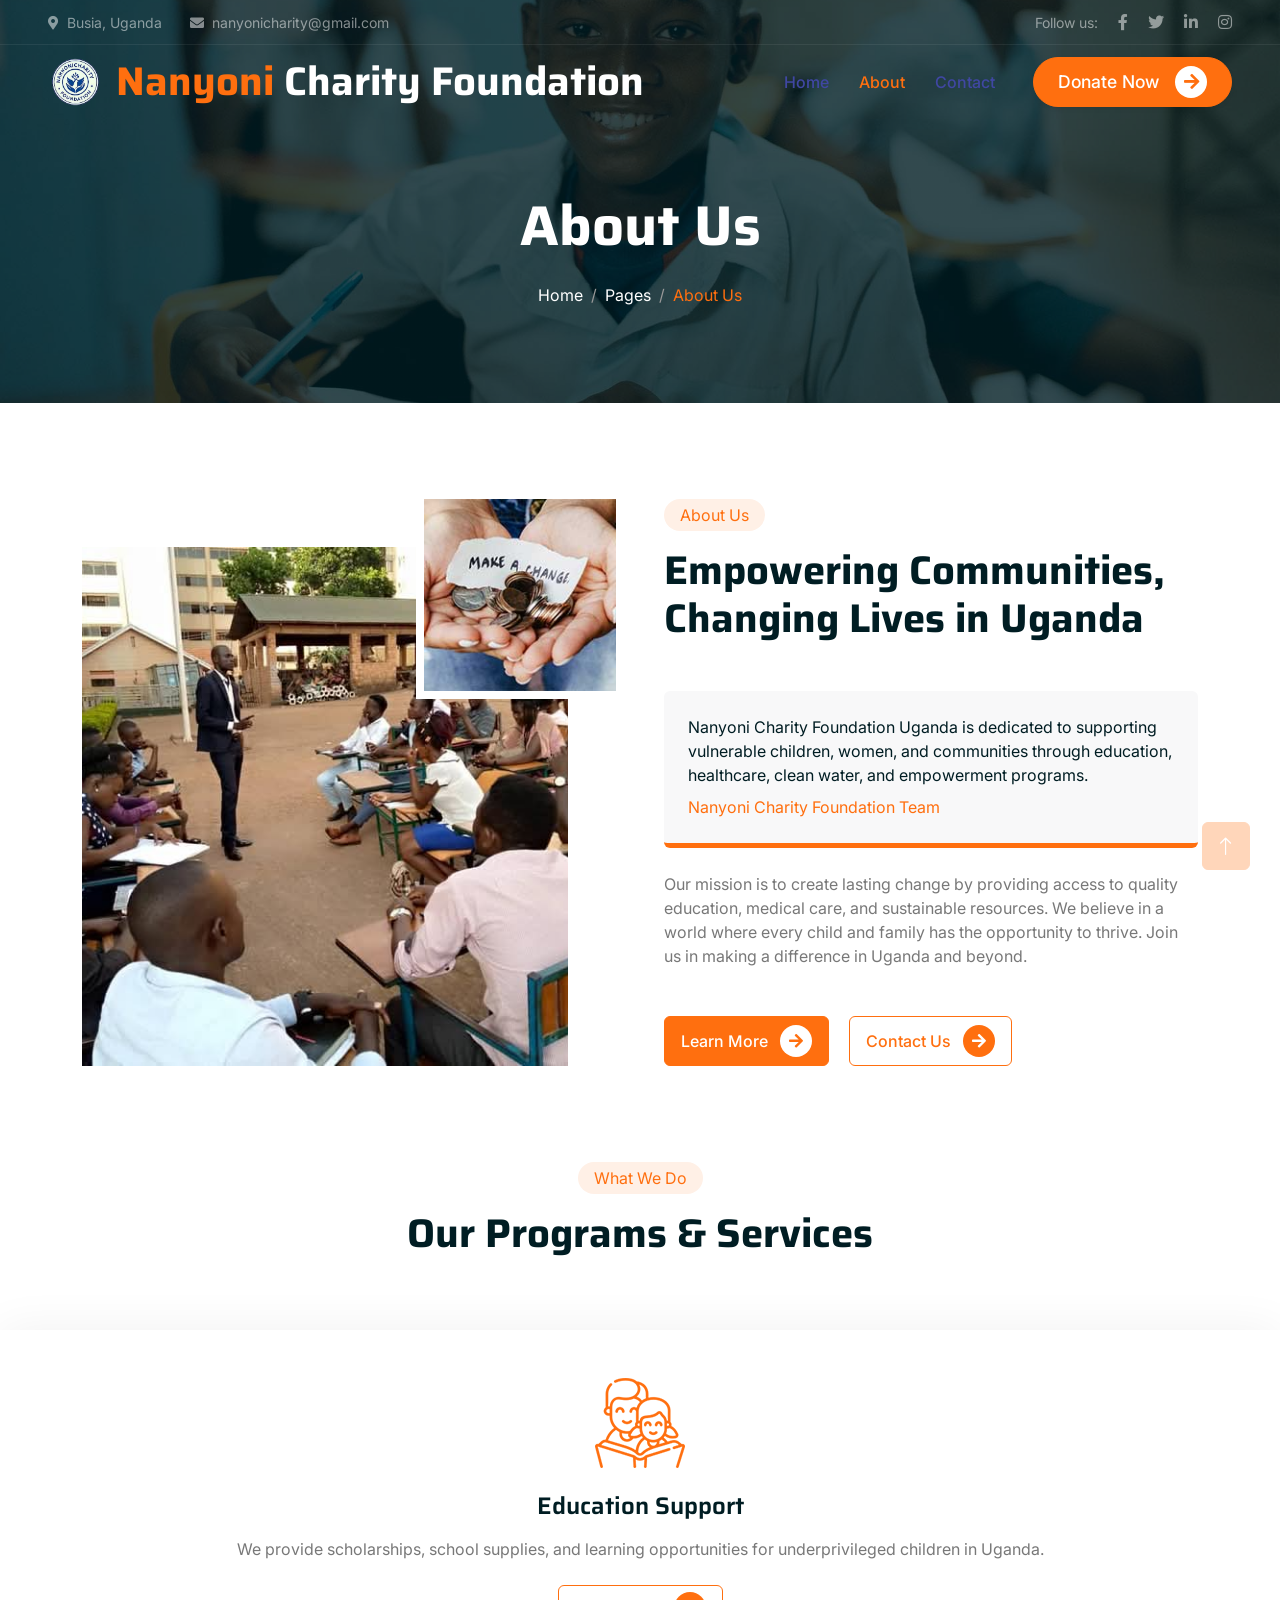
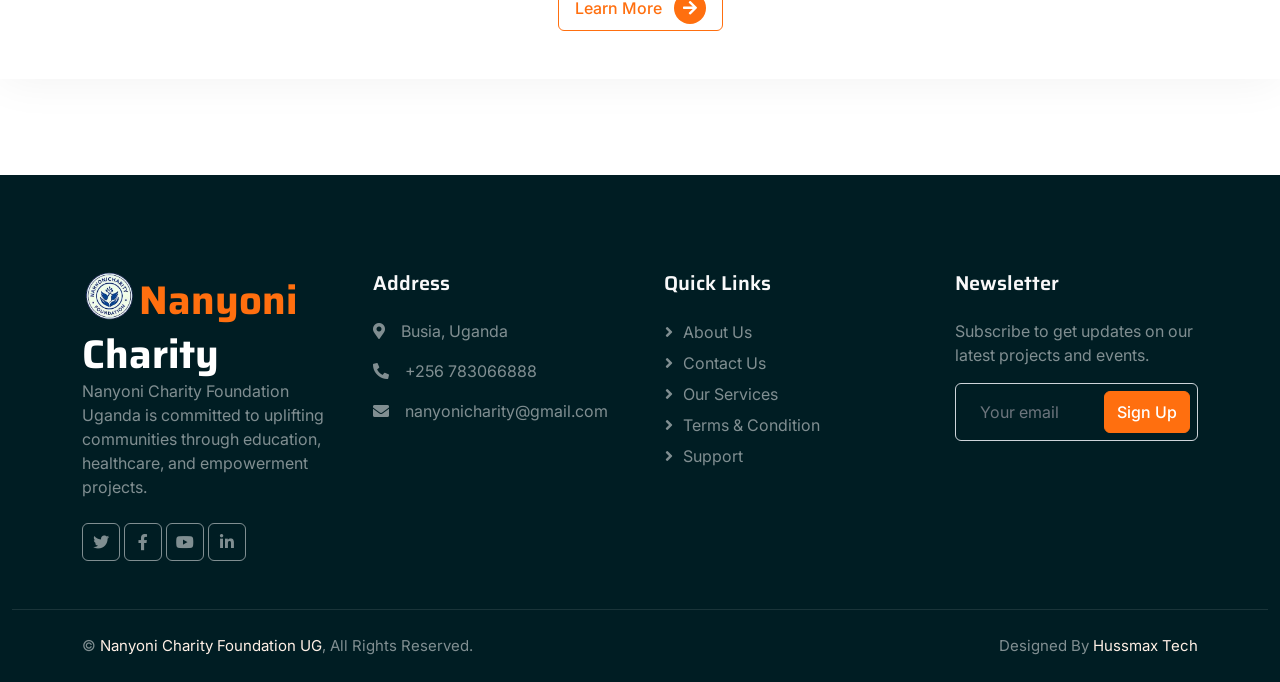
==== about.html @ 1dd10bea "first commit" ====
<!DOCTYPE html>
<html lang="en">

<head>
    <meta charset="utf-8">
    <title>Nanyoni Charity Foundation UG - About Us</title>
    <meta content="width=device-width, initial-scale=1.0" name="viewport">
    <meta content="Nanyoni Charity Foundation Uganda" name="keywords">
    <meta content="Learn more about Nanyoni Charity Foundation Uganda, our mission, team, and services." name="description">

    <!-- Favicon -->
    <link href="img/favicon.ico" rel="icon">

    <!-- Google Web Fonts -->
    <link rel="preconnect" href="https://fonts.googleapis.com">
    <link rel="preconnect" href="https://fonts.gstatic.com" crossorigin>
    <link href="https://fonts.googleapis.com/css2?family=Inter:wght@400;500;600&family=Saira:wght@500;600;700&display=swap" rel="stylesheet"> 

    <!-- Icon Font Stylesheet -->
    <link href="https://cdnjs.cloudflare.com/ajax/libs/font-awesome/5.10.0/css/all.min.css" rel="stylesheet">
    <link href="https://cdn.jsdelivr.net/npm/bootstrap-icons@1.4.1/font/bootstrap-icons.css" rel="stylesheet">

    <!-- Libraries Stylesheet -->
    <link href="lib/animate/animate.min.css" rel="stylesheet">
    <link href="lib/owlcarousel/assets/owl.carousel.min.css" rel="stylesheet">

    <!-- Customized Bootstrap Stylesheet -->
    <link href="css/bootstrap.min.css" rel="stylesheet">

    <!-- Template Stylesheet -->
    <link href="css/style.css" rel="stylesheet">
</head>

<body>
    <!-- Spinner Start -->
    <div id="spinner" class="show bg-white position-fixed translate-middle w-100 vh-100 top-50 start-50 d-flex align-items-center justify-content-center">
        <div class="spinner-grow text-primary" role="status"></div>
    </div>
    <!-- Spinner End -->


    <!-- Navbar Start -->
    <div class="container-fluid fixed-top px-0 wow fadeIn" data-wow-delay="0.1s">
        <div class="top-bar text-white-50 row gx-0 align-items-center d-none d-lg-flex">
            <div class="col-lg-6 px-5 text-start">
                <small><i class="fa fa-map-marker-alt me-2"></i>Busia, Uganda</small>
                <small class="ms-4"><i class="fa fa-envelope me-2"></i>nanyonicharity@gmail.com</small>
            </div>
            <div class="col-lg-6 px-5 text-end">
                <small>Follow us:</small>
                <a class="text-white-50 ms-3" href="#"><i class="fab fa-facebook-f"></i></a>
                <a class="text-white-50 ms-3" href="#"><i class="fab fa-twitter"></i></a>
                <a class="text-white-50 ms-3" href="#"><i class="fab fa-linkedin-in"></i></a>
                <a class="text-white-50 ms-3" href="#"><i class="fab fa-instagram"></i></a>
            </div>
        </div>

        <nav class="navbar navbar-expand-lg navbar-dark py-lg-0 px-lg-5 wow fadeIn" data-wow-delay="0.1s">
            <a href="index.html" class="navbar-brand ms-4 ms-lg-0">
                <img src="img/Logo 1.png" alt="logo 1" style="height: 50px; margin-right: 10px;">
                <h1 class="fw-bold text-primary m-0 d-inline align-middle">Nanyoni<span class="text-white"> Charity Foundation</span></h1>
            </a>
            <button type="button" class="navbar-toggler me-4" data-bs-toggle="collapse" data-bs-target="#navbarCollapse">
                <span class="navbar-toggler-icon"></span>
            </button>
            <div class="collapse navbar-collapse" id="navbarCollapse">
                <div class="navbar-nav ms-auto p-4 p-lg-0">
                    <a href="index.html" class="nav-item nav-link">Home</a>
                    <a href="about.html" class="nav-item nav-link active">About</a>
                    <div class="nav-item dropdown">
                        
                    </div>
                    <a href="contact.html" class="nav-item nav-link">Contact</a>
                </div>
                <div class="d-none d-lg-flex ms-2">
                    <a class="btn btn-primary py-2 px-4 d-flex align-items-center fw-semibold shadow-sm" href="donate.html" style="border-radius: 30px; font-size: 1.1rem;">
                        <span>Donate Now</span>
                        <span class="d-inline-flex btn-sm-square bg-white text-primary rounded-circle ms-3" style="width: 32px; height: 32px; align-items: center; justify-content: center; display: flex;">
                            <i class="fa fa-arrow-right"></i>
                        </span>
                    </a>
                </div>
            </div>
        </nav>
    </div>
    <!-- Navbar End -->


    <!-- Page Header Start -->
    <div class="container-fluid page-header mb-5 wow fadeIn" data-wow-delay="0.1s">
        <div class="container text-center">
            <h1 class="display-4 text-white animated slideInDown mb-4">About Us</h1>
            <nav aria-label="breadcrumb animated slideInDown">
                <ol class="breadcrumb justify-content-center mb-0">
                    <li class="breadcrumb-item"><a class="text-white" href="index.html">Home</a></li>
                    <li class="breadcrumb-item"><a class="text-white" href="#">Pages</a></li>
                    <li class="breadcrumb-item text-primary active" aria-current="page">About Us</li>
                </ol>
            </nav>
        </div>
    </div>
    <!-- Page Header End -->


    <!-- About Start -->
    <div class="container-xxl py-5">
        <div class="container">
            <div class="row g-5">
                <div class="col-lg-6 wow fadeInUp" data-wow-delay="0.1s">
                    <div class="position-relative overflow-hidden h-100" style="min-height: 400px;">
                        <img class="position-absolute w-100 h-100 pt-5 pe-5" src="img/about-1.jpg" alt="Nanyoni Charity Foundation" style="object-fit: cover;">
                        <img class="position-absolute top-0 end-0 bg-white ps-2 pb-2" src="img/about-2.jpg" alt="Nanyoni Charity Foundation" style="width: 200px; height: 200px;">
                    </div>
                </div>
                <div class="col-lg-6 wow fadeInUp" data-wow-delay="0.5s">
                    <div class="h-100">
                        <div class="d-inline-block rounded-pill bg-secondary text-primary py-1 px-3 mb-3">About Us</div>
                        <h1 class="display-6 mb-5">Empowering Communities, Changing Lives in Uganda</h1>
                        <div class="bg-light border-bottom border-5 border-primary rounded p-4 mb-4">
                            <p class="text-dark mb-2">
                                Nanyoni Charity Foundation Uganda is dedicated to supporting vulnerable children, women, and communities through education, healthcare, clean water, and empowerment programs.
                            </p>
                            <span class="text-primary">Nanyoni Charity Foundation Team</span>
                        </div>
                        <p class="mb-5">
                            Our mission is to create lasting change by providing access to quality education, medical care, and sustainable resources. We believe in a world where every child and family has the opportunity to thrive. Join us in making a difference in Uganda and beyond.
                        </p>
                        <a class="btn btn-primary py-2 px-3 me-3" href="causes.html">
                            Learn More
                            <div class="d-inline-flex btn-sm-square bg-white text-primary rounded-circle ms-2">
                                <i class="fa fa-arrow-right"></i>
                            </div>
                        </a>
                        <a class="btn btn-outline-primary py-2 px-3" href="contact.html">
                            Contact Us
                            <div class="d-inline-flex btn-sm-square bg-primary text-white rounded-circle ms-2">
                                <i class="fa fa-arrow-right"></i>
                            </div>
                        </a>
                    </div>
                </div>
            </div>
        </div>
    </div>
    <!-- About End -->


    <!-- Service Start -->
    <div class="container-xxl py-5">
        <div class="container"></div>
            <div class="text-center mx-auto mb-5 wow fadeInUp" data-wow-delay="0.1s" style="max-width: 500px;">
                <div class="d-inline-block rounded-pill bg-secondary text-primary py-1 px-3 mb-3">What We Do</div>
                <h1 class="display-6 mb-5">Our Programs & Services</h1>
            </div>
            <div class="row g-4 justify-content-center">
                <div class="col-lg-4 col-md-6 wow fadeInUp" data-wow-delay="0.1s"></div>
                    <div class="service-item bg-white text-center h-100 p-4 p-xl-5">
                        <img class="img-fluid mb-4" src="img/icon-1.png" alt="">
                        <h4 class="mb-3">Education Support</h4>
                        <p class="mb-4">We provide scholarships, school supplies, and learning opportunities for underprivileged children in Uganda.</p>
                        <a class="btn btn-outline-primary px-3" href="causes.html">
                            Learn More
                            <div class="d-inline-flex btn-sm-square bg-primary text-white rounded-circle ms-2">
                                <i class="fa fa-arrow-right"></i>
                            </div>
                        </a>
                    </div>
                </div>
               
            </div>
        </div>
    </div>
    <!-- Service End -->

    <!-- Footer Start -->
    <div class="container-fluid bg-dark text-white-50 footer mt-5 pt-5 wow fadeIn" data-wow-delay="0.1s">
        <div class="container py-5">
            <div class="row g-5">
                <div class="col-lg-3 col-md-6">
                    <img src="img/Logo 1.png" alt="Nanyoni Charity Foundation Logo" style="height: 50px; margin-bottom: 10px;">
                    <h1 class="fw-bold text-primary mb-4 d-inline align-middle">Nanyoni<span class="text-white">     Charity</span></h1>
                    <p>Nanyoni Charity Foundation Uganda is committed to uplifting communities through education, healthcare, and empowerment projects.</p>
                    <div class="d-flex pt-2">
                        <a class="btn btn-square me-1" href="#"><i class="fab fa-twitter"></i></a>
                        <a class="btn btn-square me-1" href="#"><i class="fab fa-facebook-f"></i></a>
                        <a class="btn btn-square me-1" href="https://www.youtube.com/channel/UCN4mpVqYE8qvyZnmQ2QSRfA" target="_blank" rel="noopener"><i class="fab fa-youtube"></i></a>
                        <a class="btn btn-square me-0" href="#"><i class="fab fa-linkedin-in"></i></a>
                    </div>
                </div>
                <div class="col-lg-3 col-md-6">
                    <h5 class="text-light mb-4">Address</h5>
                    <p><i class="fa fa-map-marker-alt me-3"></i>Busia, Uganda</p>
                    <p><i class="fa fa-phone-alt me-3"></i>+256 783066888</p>
                    <p><i class="fa fa-envelope me-3"></i>nanyonicharity@gmail.com</p>
                </div>
                <div class="col-lg-3 col-md-6">
                    <h5 class="text-light mb-4">Quick Links</h5>
                    <a class="btn btn-link" href="about.html">About Us</a>
                    <a class="btn btn-link" href="contact.html">Contact Us</a>
                    <a class="btn btn-link" href="service.html">Our Services</a>
                    <a class="btn btn-link" href="#">Terms & Condition</a>
                    <a class="btn btn-link" href="#">Support</a>
                </div>
                <div class="col-lg-3 col-md-6">
                    <h5 class="text-light mb-4">Newsletter</h5>
                    <p>Subscribe to get updates on our latest projects and events.</p>
                    <div class="position-relative mx-auto" style="max-width: 400px;">
                        <input class="form-control bg-transparent w-100 py-3 ps-4 pe-5" type="text" placeholder="Your email">
                        <button type="button" class="btn btn-primary py-2 position-absolute top-0 end-0 mt-2 me-2" data-bs-toggle="modal" data-bs-target="#signupModal">Sign Up</button>

                        <!-- Sign Up Modal -->
                        <div class="modal fade" id="signupModal" tabindex="-1" aria-labelledby="signupModalLabel" aria-hidden="true">
                          <div class="modal-dialog">
                            <div class="modal-content">
                              <div class="modal-header">
                                <h5 class="modal-title" id="signupModalLabel">Sign Up</h5>
                                <button type="button" class="btn-close" data-bs-dismiss="modal" aria-label="Close"></button>
                              </div>
                              <div class="modal-body">
                                <form id="signupForm">
                                  <div class="mb-3">
                                    <label for="signupEmail" class="form-label">Email address</label>
                                    <input type="email" class="form-control" id="signupEmail" required>
                                  </div>
                                  <div class="mb-3">
                                    <label for="signupPassword" class="form-label">Password</label>
                                    <input type="password" class="form-control" id="signupPassword" required>
                                  </div>
                                  <div class="mb-3">
                                    <label for="signupConfirmPassword" class="form-label">Confirm Password</label>
                                    <input type="password" class="form-control" id="signupConfirmPassword" required>
                                  </div>
                                  <button type="submit" class="btn btn-primary w-100">Sign Up</button>
                                </form>
                                <div class="text-center mt-3">
                                  <span>Already have an account? <a href="#" data-bs-dismiss="modal" data-bs-toggle="modal" data-bs-target="#signinModal">Sign In</a></span>
                                </div>
                              </div>
                            </div>
                          </div>
                        </div>

                        <!-- Sign In Modal -->
                        <div class="modal fade" id="signinModal" tabindex="-1" aria-labelledby="signinModalLabel" aria-hidden="true">
                          <div class="modal-dialog">
                            <div class="modal-content">
                              <div class="modal-header">
                                <h5 class="modal-title" id="signinModalLabel">Sign In</h5>
                                <button type="button" class="btn-close" data-bs-dismiss="modal" aria-label="Close"></button>
                              </div>
                              <div class="modal-body">
                                <form id="signinForm">
                                  <div class="mb-3">
                                    <label for="signinEmail" class="form-label">Email address</label>
                                    <input type="email" class="form-control" id="signinEmail" required>
                                  </div>
                                  <div class="mb-3">
                                    <label for="signinPassword" class="form-label">Password</label>
                                    <div class="input-group">
                                        <input type="password" class="form-control" id="signinPassword" placeholder="Enter your password" required>
                                        <button class="btn btn-outline-secondary" type="button" id="toggleSigninPassword" tabindex="-1">
                                            <i class="fa fa-eye" id="signinPasswordIcon"></i>
                                        </button>
                                    </div>
                                    <script>
                                    document.addEventListener('DOMContentLoaded', function() {
                                        const toggleBtn = document.getElementById('toggleSigninPassword');
                                        const passwordInput = document.getElementById('signinPassword');
                                        const icon = document.getElementById('signinPasswordIcon');
                                        if(toggleBtn && passwordInput && icon) {
                                            toggleBtn.addEventListener('click', function() {
                                                if (passwordInput.type === 'password') {
                                                    passwordInput.type = 'text';
                                                    icon.classList.remove('fa-eye');
                                                    icon.classList.add('fa-eye-slash');
                                                } else {
                                                    passwordInput.type = 'password';
                                                    icon.classList.remove('fa-eye-slash');
                                                    icon.classList.add('fa-eye');
                                                }
                                            });
                                        }
                                    });
                                    </script>
                                  </div>
                                  <button type="submit" class="btn btn-primary w-100">Sign In</button>
                                </form>
                                <div class="text-center mt-3">
                                  <span>Don't have an account? <a href="#" data-bs-dismiss="modal" data-bs-toggle="modal" data-bs-target="#signupModal">Sign Up</a></span>
                                </div>
                              </div>
                            </div>
                          </div>
                        </div>
                    </div>
                </div>
            </div>
        </div>
        <div class="container-fluid copyright">
            <div class="container">
                <div class="row">
                    <div class="col-md-6 text-center text-md-start mb-3 mb-md-0">
                        &copy; <a href="#">Nanyoni Charity Foundation UG</a>, All Rights Reserved.
                    </div>
                    <div class="col-md-6 text-center text-md-end">
                        Designed By <a href="https://hussmax.github.io/elitewebsolutions/">Hussmax Tech</a>
                    </div>
                </div>
            </div>
        </div>
    </div>
    <!-- Footer End -->


    <!-- Back to Top -->
    <a href="#" class="btn btn-lg btn-primary btn-lg-square back-to-top"><i class="bi bi-arrow-up"></i></a>


    <!-- JavaScript Libraries -->
    <script src="https://code.jquery.com/jquery-3.4.1.min.js"></script>
    <script src="https://cdn.jsdelivr.net/npm/bootstrap@5.0.0/dist/js/bootstrap.bundle.min.js"></script>
    <script src="lib/wow/wow.min.js"></script>
    <script src="lib/easing/easing.min.js"></script>
    <script src="lib/waypoints/waypoints.min.js"></script>
    <script src="lib/owlcarousel/owl.carousel.min.js"></script>
    <script src="lib/parallax/parallax.min.js"></script>

    <!-- Template Javascript -->
    <script src="js/main.js"></script>
</body>

</html>
---- css/style.css ----
/********** Template CSS **********/
:root {
    --primary: #FF6F0F;
    --secondary: #FFF0E6;
    --light: #F8F8F9;
    --dark: #001D23;
}

.back-to-top {
    position: fixed;
    display: none;
    right: 30px;
    bottom: 30px;
    z-index: 99;
}


/*** Spinner ***/
#spinner {
    opacity: 0;
    visibility: hidden;
    transition: opacity .5s ease-out, visibility 0s linear .5s;
    z-index: 99999;
}

#spinner.show {
    transition: opacity .5s ease-out, visibility 0s linear 0s;
    visibility: visible;
    opacity: 1;
}


/*** Button ***/
.btn {
    font-weight: 500;
    transition: .5s;
}

.btn.btn-primary,
.btn.btn-outline-primary:hover {
    color: #FFFFFF;
}

.btn.btn-primary:hover {
    color: var(--primary);
    background: transparent;
}

.btn-square {
    width: 38px;
    height: 38px;
}

.btn-sm-square {
    width: 32px;
    height: 32px;
}

.btn-lg-square {
    width: 48px;
    height: 48px;
}

.btn-square,
.btn-sm-square,
.btn-lg-square {
    padding: 0;
    display: flex;
    align-items: center;
    justify-content: center;
    font-weight: normal;
}


/*** Navbar ***/
.logo {
  position: absolute;
  top: 4px;
  right: 4px;
}
.logo img {
  height: 10px;
}
.fixed-top {
    transition: .5s;
}

.top-bar {
    height: 45px;
    border-bottom: 1px solid rgba(255, 255, 255, .07);
}

.navbar .dropdown-toggle::after {
    border: none;
    content: "\f107";
    font-family: "Font Awesome 5 Free";
    font-weight: 900;
    vertical-align: 50px;
    margin-left: 8px;
}

.navbar .navbar-nav .nav-link {
    margin-right: 30px;
    padding: 25px 0;
    color: #4047a3;
    font-weight: 500;
    outline: none;
}

.navbar .navbar-nav .nav-link:hover,
.navbar .navbar-nav .nav-link.active {
    color: var(--primary);
}

@media (max-width: 991.98px) {
    .navbar .navbar-nav {
        margin-top: 10px;
        border-top: 1px solid rgba(0, 0, 0, .07);
        background: var(--dark);
    }

    .navbar .navbar-nav .nav-link {
        padding: 10px 0;
    }
}

@media (min-width: 992px) {
    .navbar .nav-item .dropdown-menu {
        display: block;
        visibility: hidden;
        top: 100%;
        transform: rotateX(-75deg);
        transform-origin: 0% 0%;
        transition: .5s;
        opacity: 0;
    }

    .navbar .nav-item:hover .dropdown-menu {
        transform: rotateX(0deg);
        visibility: visible;
        transition: .5s;
        opacity: 1;
    }
}


/*** Header ***/
.carousel-caption {
    top: 0;
    left: 0;
    right: 0;
    bottom: 0;
    display: flex;
    align-items: center;
    justify-content: center;
    text-align: center;
    background: rgba(0, 29, 35, .8);
    z-index: 1;
}

.carousel-control-prev,
.carousel-control-next {
    width: 15%;
}

.carousel-control-prev-icon,
.carousel-control-next-icon {
    width: 3rem;
    height: 3rem;
    background-color: var(--dark);
    border: 12px solid var(--dark);
    border-radius: 3rem;
}

@media (max-width: 768px) {
    #header-carousel .carousel-item {
        position: relative;
        min-height: 450px;
    }
    
    #header-carousel .carousel-item img {
        position: absolute;
        width: 100%;
        height: 100%;
        object-fit: cover;
    }
}

.page-header {
    padding-top: 12rem;
    padding-bottom: 6rem;
    background: linear-gradient(rgba(0, 29, 35, .8), rgba(0, 29, 35, .8)), url(../img/carousel-1.jpg) center center no-repeat;
    background-size: cover;
}

.page-header .breadcrumb-item+.breadcrumb-item::before {
    color: #999999;
}


/*** Causes ***/
.causes-item .progress {
    height: 5px;
    border-radius: 0;
    overflow: visible;
}

.causes-item .progress .progress-bar {
    position: relative;
    overflow: visible;
    width: 0px;
    border-radius: 0;
    transition: 5s;
}

.causes-item .progress .progress-bar span {
    position: absolute;
    top: -7px;
    right: 0;
    width: 40px;
    height: 19px;
    display: flex;
    align-items: center;
    justify-content: center;
    font-size: 12px;
    background: var(--primary);
    color: #FFFFFF;
}

.causes-item .causes-overlay {
    position: absolute;
    width: 100%;
    height: 0;
    top: 0;
    left: 0;
    display: flex;
    align-items: center;
    justify-content: center;
    background: rgba(0, 0, 0, .5);
    overflow: hidden;
    opacity: 0;
    transition: .5s;
}

.causes-item:hover .causes-overlay {
    height: 100%;
    opacity: 1;
}


/*** Service ***/
.service-item {
    box-shadow: 0 0 45px rgba(0, 0, 0, .06);
}


/*** Donate ***/
.donate {
    background: rgba(0, 29, 35, .8);
}

.btn-group .btn-light:hover,
.btn-group input[type="radio"]:checked+label {
    color: var(--primary);
    border-color: var(--primary);
}


/*** Team ***/
.team-item img {
    position: relative;
    top: 0;
    transition: .5s;
}

.team-item:hover img {
    top: -30px;
}

.team-item .team-text {
    position: relative;
    height: 100px;
    transition: .5s;
}

.team-item:hover .team-text {
    margin-top: -60px;
    height: 160px;
}

.team-item .team-text .team-social {
    opacity: 0;
    transition: .5s;
}

.team-item:hover .team-text .team-social {
    opacity: 1;
}

.team-item .team-social .btn {
    display: inline-flex;
    color: var(--primary);
    background: #FFFFFF;
    border-radius: 40px;
}

.team-item .team-social .btn:hover {
    color: #FFFFFF;
    background: var(--primary);
}


/*** Testimonial ***/
.testimonial-carousel::before {
    position: absolute;
    content: "";
    top: 0;
    left: 0;
    height: 100%;
    width: 0;
    background: linear-gradient(to right, rgba(255, 255, 255, 1) 0%, rgba(255, 255, 255, 0) 100%);
    z-index: 1;
}

.testimonial-carousel::after {
    position: absolute;
    content: "";
    top: 0;
    right: 0;
    height: 100%;
    width: 0;
    background: linear-gradient(to left, rgba(255, 255, 255, 1) 0%, rgba(255, 255, 255, 0) 100%);
    z-index: 1;
}

@media (min-width: 768px) {
    .testimonial-carousel::before,
    .testimonial-carousel::after {
        width: 200px;
    }
}

@media (min-width: 992px) {
    .testimonial-carousel::before,
    .testimonial-carousel::after {
        width: 300px;
    }
}

.testimonial-carousel .owl-item .testimonial-text {
    background: var(--light);
    transform: scale(.8);
    transition: .5s;
}

.testimonial-carousel .owl-item.center .testimonial-text {
    background: var(--primary);
    transform: scale(1);
}

.testimonial-carousel .owl-item .testimonial-text *,
.testimonial-carousel .owl-item .testimonial-item img {
    transition: .5s;
}

.testimonial-carousel .owl-item.center .testimonial-text * {
    color: var(--light) !important;
}

.testimonial-carousel .owl-item.center .testimonial-item img {
    background: var(--primary) !important;
} 

.testimonial-carousel .owl-nav {
    position: absolute;
    width: 350px;
    top: 15px;
    left: 50%;
    transform: translateX(-50%);
    display: flex;
    justify-content: space-between;
    opacity: 0;
    transition: .5s;
    z-index: 1;
}

.testimonial-carousel:hover .owl-nav {
    width: 300px;
    opacity: 1;
}

.testimonial-carousel .owl-nav .owl-prev,
.testimonial-carousel .owl-nav .owl-next {
    position: relative;
    color: var(--primary);
    font-size: 45px;
    transition: .5s;
}

.testimonial-carousel .owl-nav .owl-prev:hover,
.testimonial-carousel .owl-nav .owl-next:hover {
    color: var(--dark);
}


/*** Footer ***/

.footer .btn.btn-link {
    display: block;
    margin-bottom: 5px;
    padding: 0;
    text-align: left;
    color: rgba(255,255,255,0.5);
    font-weight: normal;
    text-transform: capitalize;
    transition: .3s;
}

.footer .btn.btn-link::before {
    position: relative;
    content: "\f105";
    font-family: "Font Awesome 5 Free";
    font-weight: 900;
    color: rgba(255,255,255,0.5);
    margin-right: 10px;
}

.footer .btn.btn-link:hover {
    color: var(--light);
    letter-spacing: 1px;
    box-shadow: none;
}

.footer .btn.btn-square {
    color: rgba(255,255,255,0.5);
    border: 1px solid rgba(255,255,255,0.5);
}

.footer .btn.btn-square:hover {
    color: var(--secondary);
    border-color: var(--light);
}

.footer .copyright {
    padding: 25px 0;
    font-size: 15px;
    border-top: 1px solid rgba(256, 256, 256, .1);
}

.footer .copyright a {
    color: var(--secondary);
}

.footer .copyright a:hover {
    color: var(--primary);
}
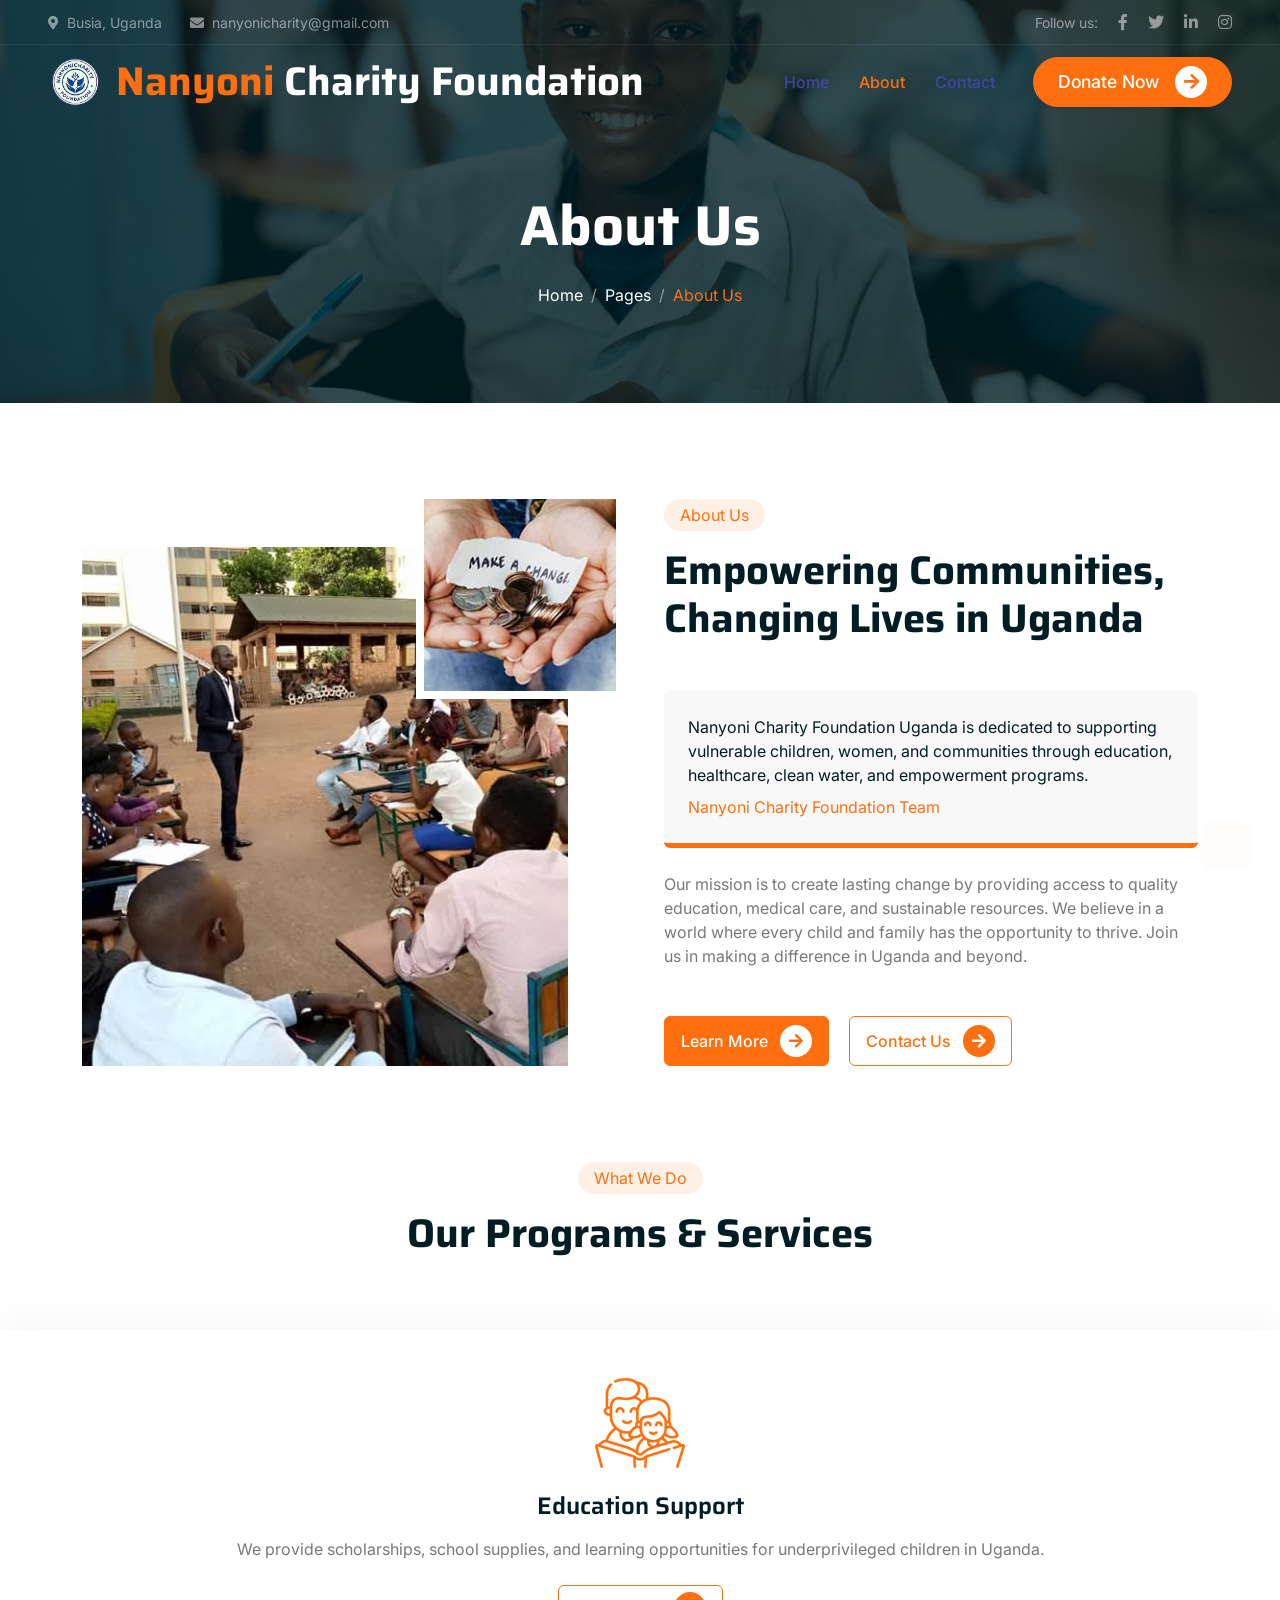
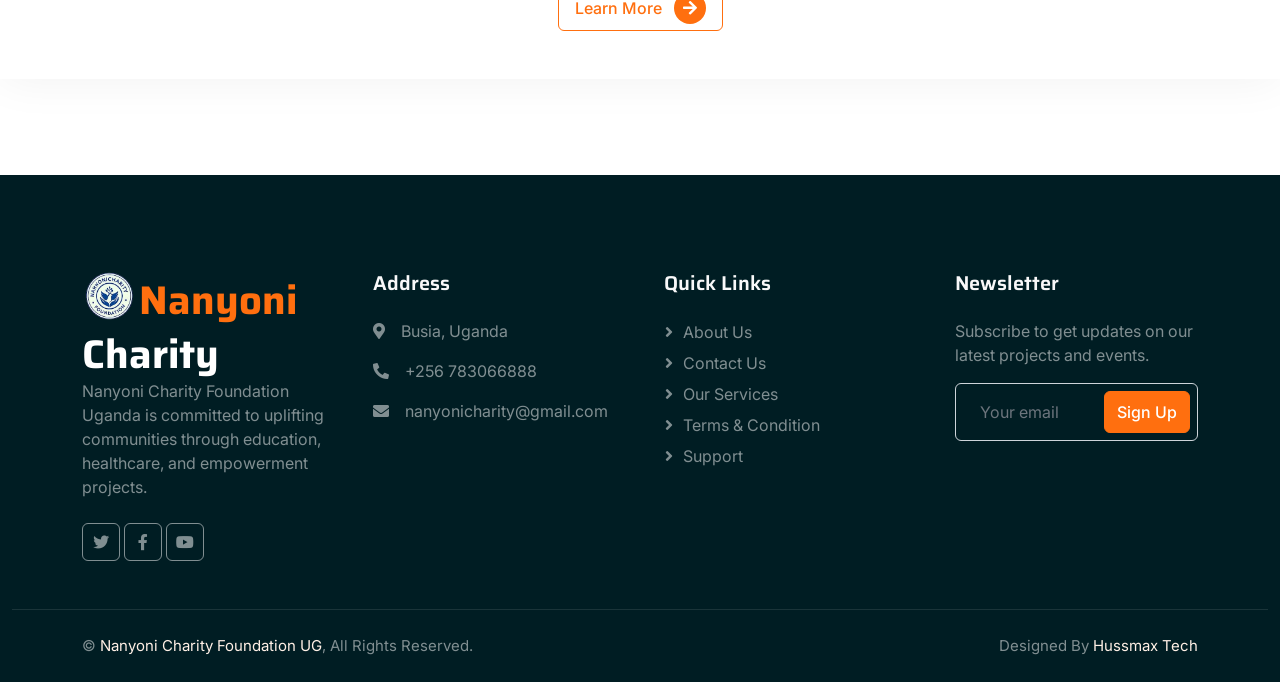
==== commit c18a3e81: "Add files via upload" ====
--- a/about.html
+++ b/about.html
@@ -1,332 +1,331 @@
-<!DOCTYPE html>
-<html lang="en">
-
-<head>
-    <meta charset="utf-8">
-    <title>Nanyoni Charity Foundation UG - About Us</title>
-    <meta content="width=device-width, initial-scale=1.0" name="viewport">
-    <meta content="Nanyoni Charity Foundation Uganda" name="keywords">
-    <meta content="Learn more about Nanyoni Charity Foundation Uganda, our mission, team, and services." name="description">
-
-    <!-- Favicon -->
-    <link href="img/favicon.ico" rel="icon">
-
-    <!-- Google Web Fonts -->
-    <link rel="preconnect" href="https://fonts.googleapis.com">
-    <link rel="preconnect" href="https://fonts.gstatic.com" crossorigin>
-    <link href="https://fonts.googleapis.com/css2?family=Inter:wght@400;500;600&family=Saira:wght@500;600;700&display=swap" rel="stylesheet"> 
-
-    <!-- Icon Font Stylesheet -->
-    <link href="https://cdnjs.cloudflare.com/ajax/libs/font-awesome/5.10.0/css/all.min.css" rel="stylesheet">
-    <link href="https://cdn.jsdelivr.net/npm/bootstrap-icons@1.4.1/font/bootstrap-icons.css" rel="stylesheet">
-
-    <!-- Libraries Stylesheet -->
-    <link href="lib/animate/animate.min.css" rel="stylesheet">
-    <link href="lib/owlcarousel/assets/owl.carousel.min.css" rel="stylesheet">
-
-    <!-- Customized Bootstrap Stylesheet -->
-    <link href="css/bootstrap.min.css" rel="stylesheet">
-
-    <!-- Template Stylesheet -->
-    <link href="css/style.css" rel="stylesheet">
-</head>
-
-<body>
-    <!-- Spinner Start -->
-    <div id="spinner" class="show bg-white position-fixed translate-middle w-100 vh-100 top-50 start-50 d-flex align-items-center justify-content-center">
-        <div class="spinner-grow text-primary" role="status"></div>
-    </div>
-    <!-- Spinner End -->
-
-
-    <!-- Navbar Start -->
-    <div class="container-fluid fixed-top px-0 wow fadeIn" data-wow-delay="0.1s">
-        <div class="top-bar text-white-50 row gx-0 align-items-center d-none d-lg-flex">
-            <div class="col-lg-6 px-5 text-start">
-                <small><i class="fa fa-map-marker-alt me-2"></i>Busia, Uganda</small>
-                <small class="ms-4"><i class="fa fa-envelope me-2"></i>nanyonicharity@gmail.com</small>
-            </div>
-            <div class="col-lg-6 px-5 text-end">
-                <small>Follow us:</small>
-                <a class="text-white-50 ms-3" href="#"><i class="fab fa-facebook-f"></i></a>
-                <a class="text-white-50 ms-3" href="#"><i class="fab fa-twitter"></i></a>
-                <a class="text-white-50 ms-3" href="#"><i class="fab fa-linkedin-in"></i></a>
-                <a class="text-white-50 ms-3" href="#"><i class="fab fa-instagram"></i></a>
-            </div>
-        </div>
-
-        <nav class="navbar navbar-expand-lg navbar-dark py-lg-0 px-lg-5 wow fadeIn" data-wow-delay="0.1s">
-            <a href="index.html" class="navbar-brand ms-4 ms-lg-0">
-                <img src="img/Logo 1.png" alt="logo 1" style="height: 50px; margin-right: 10px;">
-                <h1 class="fw-bold text-primary m-0 d-inline align-middle">Nanyoni<span class="text-white"> Charity Foundation</span></h1>
-            </a>
-            <button type="button" class="navbar-toggler me-4" data-bs-toggle="collapse" data-bs-target="#navbarCollapse">
-                <span class="navbar-toggler-icon"></span>
-            </button>
-            <div class="collapse navbar-collapse" id="navbarCollapse">
-                <div class="navbar-nav ms-auto p-4 p-lg-0">
-                    <a href="index.html" class="nav-item nav-link">Home</a>
-                    <a href="about.html" class="nav-item nav-link active">About</a>
-                    <div class="nav-item dropdown">
-                        
-                    </div>
-                    <a href="contact.html" class="nav-item nav-link">Contact</a>
-                </div>
-                <div class="d-none d-lg-flex ms-2">
-                    <a class="btn btn-primary py-2 px-4 d-flex align-items-center fw-semibold shadow-sm" href="donate.html" style="border-radius: 30px; font-size: 1.1rem;">
-                        <span>Donate Now</span>
-                        <span class="d-inline-flex btn-sm-square bg-white text-primary rounded-circle ms-3" style="width: 32px; height: 32px; align-items: center; justify-content: center; display: flex;">
-                            <i class="fa fa-arrow-right"></i>
-                        </span>
-                    </a>
-                </div>
-            </div>
-        </nav>
-    </div>
-    <!-- Navbar End -->
-
-
-    <!-- Page Header Start -->
-    <div class="container-fluid page-header mb-5 wow fadeIn" data-wow-delay="0.1s">
-        <div class="container text-center">
-            <h1 class="display-4 text-white animated slideInDown mb-4">About Us</h1>
-            <nav aria-label="breadcrumb animated slideInDown">
-                <ol class="breadcrumb justify-content-center mb-0">
-                    <li class="breadcrumb-item"><a class="text-white" href="index.html">Home</a></li>
-                    <li class="breadcrumb-item"><a class="text-white" href="#">Pages</a></li>
-                    <li class="breadcrumb-item text-primary active" aria-current="page">About Us</li>
-                </ol>
-            </nav>
-        </div>
-    </div>
-    <!-- Page Header End -->
-
-
-    <!-- About Start -->
-    <div class="container-xxl py-5">
-        <div class="container">
-            <div class="row g-5">
-                <div class="col-lg-6 wow fadeInUp" data-wow-delay="0.1s">
-                    <div class="position-relative overflow-hidden h-100" style="min-height: 400px;">
-                        <img class="position-absolute w-100 h-100 pt-5 pe-5" src="img/about-1.jpg" alt="Nanyoni Charity Foundation" style="object-fit: cover;">
-                        <img class="position-absolute top-0 end-0 bg-white ps-2 pb-2" src="img/about-2.jpg" alt="Nanyoni Charity Foundation" style="width: 200px; height: 200px;">
-                    </div>
-                </div>
-                <div class="col-lg-6 wow fadeInUp" data-wow-delay="0.5s">
-                    <div class="h-100">
-                        <div class="d-inline-block rounded-pill bg-secondary text-primary py-1 px-3 mb-3">About Us</div>
-                        <h1 class="display-6 mb-5">Empowering Communities, Changing Lives in Uganda</h1>
-                        <div class="bg-light border-bottom border-5 border-primary rounded p-4 mb-4">
-                            <p class="text-dark mb-2">
-                                Nanyoni Charity Foundation Uganda is dedicated to supporting vulnerable children, women, and communities through education, healthcare, clean water, and empowerment programs.
-                            </p>
-                            <span class="text-primary">Nanyoni Charity Foundation Team</span>
-                        </div>
-                        <p class="mb-5">
-                            Our mission is to create lasting change by providing access to quality education, medical care, and sustainable resources. We believe in a world where every child and family has the opportunity to thrive. Join us in making a difference in Uganda and beyond.
-                        </p>
-                        <a class="btn btn-primary py-2 px-3 me-3" href="causes.html">
-                            Learn More
-                            <div class="d-inline-flex btn-sm-square bg-white text-primary rounded-circle ms-2">
-                                <i class="fa fa-arrow-right"></i>
-                            </div>
-                        </a>
-                        <a class="btn btn-outline-primary py-2 px-3" href="contact.html">
-                            Contact Us
-                            <div class="d-inline-flex btn-sm-square bg-primary text-white rounded-circle ms-2">
-                                <i class="fa fa-arrow-right"></i>
-                            </div>
-                        </a>
-                    </div>
-                </div>
-            </div>
-        </div>
-    </div>
-    <!-- About End -->
-
-
-    <!-- Service Start -->
-    <div class="container-xxl py-5">
-        <div class="container"></div>
-            <div class="text-center mx-auto mb-5 wow fadeInUp" data-wow-delay="0.1s" style="max-width: 500px;">
-                <div class="d-inline-block rounded-pill bg-secondary text-primary py-1 px-3 mb-3">What We Do</div>
-                <h1 class="display-6 mb-5">Our Programs & Services</h1>
-            </div>
-            <div class="row g-4 justify-content-center">
-                <div class="col-lg-4 col-md-6 wow fadeInUp" data-wow-delay="0.1s"></div>
-                    <div class="service-item bg-white text-center h-100 p-4 p-xl-5">
-                        <img class="img-fluid mb-4" src="img/icon-1.png" alt="">
-                        <h4 class="mb-3">Education Support</h4>
-                        <p class="mb-4">We provide scholarships, school supplies, and learning opportunities for underprivileged children in Uganda.</p>
-                        <a class="btn btn-outline-primary px-3" href="causes.html">
-                            Learn More
-                            <div class="d-inline-flex btn-sm-square bg-primary text-white rounded-circle ms-2">
-                                <i class="fa fa-arrow-right"></i>
-                            </div>
-                        </a>
-                    </div>
-                </div>
-               
-            </div>
-        </div>
-    </div>
-    <!-- Service End -->
-
-    <!-- Footer Start -->
-    <div class="container-fluid bg-dark text-white-50 footer mt-5 pt-5 wow fadeIn" data-wow-delay="0.1s">
-        <div class="container py-5">
-            <div class="row g-5">
-                <div class="col-lg-3 col-md-6">
-                    <img src="img/Logo 1.png" alt="Nanyoni Charity Foundation Logo" style="height: 50px; margin-bottom: 10px;">
-                    <h1 class="fw-bold text-primary mb-4 d-inline align-middle">Nanyoni<span class="text-white">     Charity</span></h1>
-                    <p>Nanyoni Charity Foundation Uganda is committed to uplifting communities through education, healthcare, and empowerment projects.</p>
-                    <div class="d-flex pt-2">
-                        <a class="btn btn-square me-1" href="#"><i class="fab fa-twitter"></i></a>
-                        <a class="btn btn-square me-1" href="#"><i class="fab fa-facebook-f"></i></a>
-                        <a class="btn btn-square me-1" href="https://www.youtube.com/channel/UCN4mpVqYE8qvyZnmQ2QSRfA" target="_blank" rel="noopener"><i class="fab fa-youtube"></i></a>
-                        <a class="btn btn-square me-0" href="#"><i class="fab fa-linkedin-in"></i></a>
-                    </div>
-                </div>
-                <div class="col-lg-3 col-md-6">
-                    <h5 class="text-light mb-4">Address</h5>
-                    <p><i class="fa fa-map-marker-alt me-3"></i>Busia, Uganda</p>
-                    <p><i class="fa fa-phone-alt me-3"></i>+256 783066888</p>
-                    <p><i class="fa fa-envelope me-3"></i>nanyonicharity@gmail.com</p>
-                </div>
-                <div class="col-lg-3 col-md-6">
-                    <h5 class="text-light mb-4">Quick Links</h5>
-                    <a class="btn btn-link" href="about.html">About Us</a>
-                    <a class="btn btn-link" href="contact.html">Contact Us</a>
-                    <a class="btn btn-link" href="service.html">Our Services</a>
-                    <a class="btn btn-link" href="#">Terms & Condition</a>
-                    <a class="btn btn-link" href="#">Support</a>
-                </div>
-                <div class="col-lg-3 col-md-6">
-                    <h5 class="text-light mb-4">Newsletter</h5>
-                    <p>Subscribe to get updates on our latest projects and events.</p>
-                    <div class="position-relative mx-auto" style="max-width: 400px;">
-                        <input class="form-control bg-transparent w-100 py-3 ps-4 pe-5" type="text" placeholder="Your email">
-                        <button type="button" class="btn btn-primary py-2 position-absolute top-0 end-0 mt-2 me-2" data-bs-toggle="modal" data-bs-target="#signupModal">Sign Up</button>
-
-                        <!-- Sign Up Modal -->
-                        <div class="modal fade" id="signupModal" tabindex="-1" aria-labelledby="signupModalLabel" aria-hidden="true">
-                          <div class="modal-dialog">
-                            <div class="modal-content">
-                              <div class="modal-header">
-                                <h5 class="modal-title" id="signupModalLabel">Sign Up</h5>
-                                <button type="button" class="btn-close" data-bs-dismiss="modal" aria-label="Close"></button>
-                              </div>
-                              <div class="modal-body">
-                                <form id="signupForm">
-                                  <div class="mb-3">
-                                    <label for="signupEmail" class="form-label">Email address</label>
-                                    <input type="email" class="form-control" id="signupEmail" required>
-                                  </div>
-                                  <div class="mb-3">
-                                    <label for="signupPassword" class="form-label">Password</label>
-                                    <input type="password" class="form-control" id="signupPassword" required>
-                                  </div>
-                                  <div class="mb-3">
-                                    <label for="signupConfirmPassword" class="form-label">Confirm Password</label>
-                                    <input type="password" class="form-control" id="signupConfirmPassword" required>
-                                  </div>
-                                  <button type="submit" class="btn btn-primary w-100">Sign Up</button>
-                                </form>
-                                <div class="text-center mt-3">
-                                  <span>Already have an account? <a href="#" data-bs-dismiss="modal" data-bs-toggle="modal" data-bs-target="#signinModal">Sign In</a></span>
-                                </div>
-                              </div>
-                            </div>
-                          </div>
-                        </div>
-
-                        <!-- Sign In Modal -->
-                        <div class="modal fade" id="signinModal" tabindex="-1" aria-labelledby="signinModalLabel" aria-hidden="true">
-                          <div class="modal-dialog">
-                            <div class="modal-content">
-                              <div class="modal-header">
-                                <h5 class="modal-title" id="signinModalLabel">Sign In</h5>
-                                <button type="button" class="btn-close" data-bs-dismiss="modal" aria-label="Close"></button>
-                              </div>
-                              <div class="modal-body">
-                                <form id="signinForm">
-                                  <div class="mb-3">
-                                    <label for="signinEmail" class="form-label">Email address</label>
-                                    <input type="email" class="form-control" id="signinEmail" required>
-                                  </div>
-                                  <div class="mb-3">
-                                    <label for="signinPassword" class="form-label">Password</label>
-                                    <div class="input-group">
-                                        <input type="password" class="form-control" id="signinPassword" placeholder="Enter your password" required>
-                                        <button class="btn btn-outline-secondary" type="button" id="toggleSigninPassword" tabindex="-1">
-                                            <i class="fa fa-eye" id="signinPasswordIcon"></i>
-                                        </button>
-                                    </div>
-                                    <script>
-                                    document.addEventListener('DOMContentLoaded', function() {
-                                        const toggleBtn = document.getElementById('toggleSigninPassword');
-                                        const passwordInput = document.getElementById('signinPassword');
-                                        const icon = document.getElementById('signinPasswordIcon');
-                                        if(toggleBtn && passwordInput && icon) {
-                                            toggleBtn.addEventListener('click', function() {
-                                                if (passwordInput.type === 'password') {
-                                                    passwordInput.type = 'text';
-                                                    icon.classList.remove('fa-eye');
-                                                    icon.classList.add('fa-eye-slash');
-                                                } else {
-                                                    passwordInput.type = 'password';
-                                                    icon.classList.remove('fa-eye-slash');
-                                                    icon.classList.add('fa-eye');
-                                                }
-                                            });
-                                        }
-                                    });
-                                    </script>
-                                  </div>
-                                  <button type="submit" class="btn btn-primary w-100">Sign In</button>
-                                </form>
-                                <div class="text-center mt-3">
-                                  <span>Don't have an account? <a href="#" data-bs-dismiss="modal" data-bs-toggle="modal" data-bs-target="#signupModal">Sign Up</a></span>
-                                </div>
-                              </div>
-                            </div>
-                          </div>
-                        </div>
-                    </div>
-                </div>
-            </div>
-        </div>
-        <div class="container-fluid copyright">
-            <div class="container">
-                <div class="row">
-                    <div class="col-md-6 text-center text-md-start mb-3 mb-md-0">
-                        &copy; <a href="#">Nanyoni Charity Foundation UG</a>, All Rights Reserved.
-                    </div>
-                    <div class="col-md-6 text-center text-md-end">
-                        Designed By <a href="https://hussmax.github.io/elitewebsolutions/">Hussmax Tech</a>
-                    </div>
-                </div>
-            </div>
-        </div>
-    </div>
-    <!-- Footer End -->
-
-
-    <!-- Back to Top -->
-    <a href="#" class="btn btn-lg btn-primary btn-lg-square back-to-top"><i class="bi bi-arrow-up"></i></a>
-
-
-    <!-- JavaScript Libraries -->
-    <script src="https://code.jquery.com/jquery-3.4.1.min.js"></script>
-    <script src="https://cdn.jsdelivr.net/npm/bootstrap@5.0.0/dist/js/bootstrap.bundle.min.js"></script>
-    <script src="lib/wow/wow.min.js"></script>
-    <script src="lib/easing/easing.min.js"></script>
-    <script src="lib/waypoints/waypoints.min.js"></script>
-    <script src="lib/owlcarousel/owl.carousel.min.js"></script>
-    <script src="lib/parallax/parallax.min.js"></script>
-
-    <!-- Template Javascript -->
-    <script src="js/main.js"></script>
-</body>
-
+<!DOCTYPE html>
+<html lang="en">
+
+<head>
+    <meta charset="utf-8">
+    <title>Nanyoni Charity Foundation UG - About Us</title>
+    <meta content="width=device-width, initial-scale=1.0" name="viewport">
+    <meta content="Nanyoni Charity Foundation Uganda" name="keywords">
+    <meta content="Learn more about Nanyoni Charity Foundation Uganda, our mission, team, and services." name="description">
+
+    <!-- Favicon -->
+    <link href="img/favicon.ico" rel="icon">
+
+    <!-- Google Web Fonts -->
+    <link rel="preconnect" href="https://fonts.googleapis.com">
+    <link rel="preconnect" href="https://fonts.gstatic.com" crossorigin>
+    <link href="https://fonts.googleapis.com/css2?family=Inter:wght@400;500;600&family=Saira:wght@500;600;700&display=swap" rel="stylesheet"> 
+
+    <!-- Icon Font Stylesheet -->
+    <link href="https://cdnjs.cloudflare.com/ajax/libs/font-awesome/5.10.0/css/all.min.css" rel="stylesheet">
+    <link href="https://cdn.jsdelivr.net/npm/bootstrap-icons@1.4.1/font/bootstrap-icons.css" rel="stylesheet">
+
+    <!-- Libraries Stylesheet -->
+    <link href="lib/animate/animate.min.css" rel="stylesheet">
+    <link href="lib/owlcarousel/assets/owl.carousel.min.css" rel="stylesheet">
+
+    <!-- Customized Bootstrap Stylesheet -->
+    <link href="css/bootstrap.min.css" rel="stylesheet">
+
+    <!-- Template Stylesheet -->
+    <link href="css/style.css" rel="stylesheet">
+</head>
+
+<body>
+    <!-- Spinner Start -->
+    <div id="spinner" class="show bg-white position-fixed translate-middle w-100 vh-100 top-50 start-50 d-flex align-items-center justify-content-center">
+        <div class="spinner-grow text-primary" role="status"></div>
+    </div>
+    <!-- Spinner End -->
+
+
+    <!-- Navbar Start -->
+    <div class="container-fluid fixed-top px-0 wow fadeIn" data-wow-delay="0.1s">
+        <div class="top-bar text-white-50 row gx-0 align-items-center d-none d-lg-flex">
+            <div class="col-lg-6 px-5 text-start">
+                <small><i class="fa fa-map-marker-alt me-2"></i>Busia, Uganda</small>
+                <small class="ms-4"><i class="fa fa-envelope me-2"></i>nanyonicharity@gmail.com</small>
+            </div>
+            <div class="col-lg-6 px-5 text-end">
+                <small>Follow us:</small>
+                <a class="text-white-50 ms-3" href="#"><i class="fab fa-facebook-f"></i></a>
+                <a class="text-white-50 ms-3" href="#"><i class="fab fa-twitter"></i></a>
+                <a class="text-white-50 ms-3" href="#"><i class="fab fa-linkedin-in"></i></a>
+                <a class="text-white-50 ms-3" href="#"><i class="fab fa-instagram"></i></a>
+            </div>
+        </div>
+
+        <nav class="navbar navbar-expand-lg navbar-dark py-lg-0 px-lg-5 wow fadeIn" data-wow-delay="0.1s">
+            <a href="index.html" class="navbar-brand ms-4 ms-lg-0">
+                <img src="img/Logo 1.png" alt="logo 1" style="height: 50px; margin-right: 10px;">
+                <h1 class="fw-bold text-primary m-0 d-inline align-middle">Nanyoni<span class="text-white"> Charity Foundation</span></h1>
+            </a>
+            <button type="button" class="navbar-toggler me-4" data-bs-toggle="collapse" data-bs-target="#navbarCollapse">
+                <span class="navbar-toggler-icon"></span>
+            </button>
+            <div class="collapse navbar-collapse" id="navbarCollapse">
+                <div class="navbar-nav ms-auto p-4 p-lg-0">
+                    <a href="index.html" class="nav-item nav-link">Home</a>
+                    <a href="about.html" class="nav-item nav-link active">About</a>
+                    <div class="nav-item dropdown">
+                        
+                    </div>
+                    <a href="contact.html" class="nav-item nav-link">Contact</a>
+                </div>
+                <div class="d-none d-lg-flex ms-2">
+                    <a class="btn btn-primary py-2 px-4 d-flex align-items-center fw-semibold shadow-sm" href="donate.html" style="border-radius: 30px; font-size: 1.1rem;">
+                        <span>Donate Now</span>
+                        <span class="d-inline-flex btn-sm-square bg-white text-primary rounded-circle ms-3" style="width: 32px; height: 32px; align-items: center; justify-content: center; display: flex;">
+                            <i class="fa fa-arrow-right"></i>
+                        </span>
+                    </a>
+                </div>
+            </div>
+        </nav>
+    </div>
+    <!-- Navbar End -->
+
+
+    <!-- Page Header Start -->
+    <div class="container-fluid page-header mb-5 wow fadeIn" data-wow-delay="0.1s">
+        <div class="container text-center">
+            <h1 class="display-4 text-white animated slideInDown mb-4">About Us</h1>
+            <nav aria-label="breadcrumb animated slideInDown">
+                <ol class="breadcrumb justify-content-center mb-0">
+                    <li class="breadcrumb-item"><a class="text-white" href="index.html">Home</a></li>
+                    <li class="breadcrumb-item"><a class="text-white" href="#">Pages</a></li>
+                    <li class="breadcrumb-item text-primary active" aria-current="page">About Us</li>
+                </ol>
+            </nav>
+        </div>
+    </div>
+    <!-- Page Header End -->
+
+
+    <!-- About Start -->
+    <div class="container-xxl py-5">
+        <div class="container">
+            <div class="row g-5">
+                <div class="col-lg-6 wow fadeInUp" data-wow-delay="0.1s">
+                    <div class="position-relative overflow-hidden h-100" style="min-height: 400px;">
+                        <img class="position-absolute w-100 h-100 pt-5 pe-5" src="img/about-1.jpg" alt="Nanyoni Charity Foundation" style="object-fit: cover;">
+                        <img class="position-absolute top-0 end-0 bg-white ps-2 pb-2" src="img/about-2.jpg" alt="Nanyoni Charity Foundation" style="width: 200px; height: 200px;">
+                    </div>
+                </div>
+                <div class="col-lg-6 wow fadeInUp" data-wow-delay="0.5s">
+                    <div class="h-100">
+                        <div class="d-inline-block rounded-pill bg-secondary text-primary py-1 px-3 mb-3">About Us</div>
+                        <h1 class="display-6 mb-5">Empowering Communities, Changing Lives in Uganda</h1>
+                        <div class="bg-light border-bottom border-5 border-primary rounded p-4 mb-4">
+                            <p class="text-dark mb-2">
+                                Nanyoni Charity Foundation Uganda is dedicated to supporting vulnerable children, women, and communities through education, healthcare, clean water, and empowerment programs.
+                            </p>
+                            <span class="text-primary">Nanyoni Charity Foundation Team</span>
+                        </div>
+                        <p class="mb-5">
+                            Our mission is to create lasting change by providing access to quality education, medical care, and sustainable resources. We believe in a world where every child and family has the opportunity to thrive. Join us in making a difference in Uganda and beyond.
+                        </p>
+                        <a class="btn btn-primary py-2 px-3 me-3" href="causes.html">
+                            Learn More
+                            <div class="d-inline-flex btn-sm-square bg-white text-primary rounded-circle ms-2">
+                                <i class="fa fa-arrow-right"></i>
+                            </div>
+                        </a>
+                        <a class="btn btn-outline-primary py-2 px-3" href="contact.html">
+                            Contact Us
+                            <div class="d-inline-flex btn-sm-square bg-primary text-white rounded-circle ms-2">
+                                <i class="fa fa-arrow-right"></i>
+                            </div>
+                        </a>
+                    </div>
+                </div>
+            </div>
+        </div>
+    </div>
+    <!-- About End -->
+
+
+    <!-- Service Start -->
+    <div class="container-xxl py-5">
+        <div class="container"></div>
+            <div class="text-center mx-auto mb-5 wow fadeInUp" data-wow-delay="0.1s" style="max-width: 500px;">
+                <div class="d-inline-block rounded-pill bg-secondary text-primary py-1 px-3 mb-3">What We Do</div>
+                <h1 class="display-6 mb-5">Our Programs & Services</h1>
+            </div>
+            <div class="row g-4 justify-content-center">
+                <div class="col-lg-4 col-md-6 wow fadeInUp" data-wow-delay="0.1s"></div>
+                    <div class="service-item bg-white text-center h-100 p-4 p-xl-5">
+                        <img class="img-fluid mb-4" src="img/icon-1.png" alt="">
+                        <h4 class="mb-3">Education Support</h4>
+                        <p class="mb-4">We provide scholarships, school supplies, and learning opportunities for underprivileged children in Uganda.</p>
+                        <a class="btn btn-outline-primary px-3" href="causes.html">
+                            Learn More
+                            <div class="d-inline-flex btn-sm-square bg-primary text-white rounded-circle ms-2">
+                                <i class="fa fa-arrow-right"></i>
+                            </div>
+                        </a>
+                    </div>
+                </div>
+               
+            </div>
+        </div>
+    </div>
+    <!-- Service End -->
+
+    <!-- Footer Start -->
+    <div class="container-fluid bg-dark text-white-50 footer mt-5 pt-5 wow fadeIn" data-wow-delay="0.1s">
+        <div class="container py-5">
+            <div class="row g-5">
+                <div class="col-lg-3 col-md-6">
+                    <img src="img/Logo 1.png" alt="Nanyoni Charity Foundation Logo" style="height: 50px; margin-bottom: 10px;">
+                    <h1 class="fw-bold text-primary mb-4 d-inline align-middle">Nanyoni<span class="text-white">     Charity</span></h1>
+                    <p>Nanyoni Charity Foundation Uganda is committed to uplifting communities through education, healthcare, and empowerment projects.</p>
+                    <div class="d-flex pt-2">
+                        <a class="btn btn-square me-1" href="https://x.com/nanyonicharity?t=BZ5oZQwgonp1P8brYM5Vqg&s=09"arget="_blank" rel="noopener"><i class="fab fa-twitter"></i></a>
+                        <a class="btn btn-square me-1" href="https://www.facebook.com/share/14Lgd3FgVPT/" target="_blank" rel="noopener"><i class="fab fa-facebook-f"></i></a>
+                        <a class="btn btn-square me-1" href="https://www.youtube.com/channel/UCN4mpVqYE8qvyZnmQ2QSRfA" target="_blank" rel="noopener"><i class="fab fa-youtube"></i></a>
+                    </div>
+                </div>
+                <div class="col-lg-3 col-md-6">
+                    <h5 class="text-light mb-4">Address</h5>
+                    <p><i class="fa fa-map-marker-alt me-3"></i>Busia, Uganda</p>
+                    <p><i class="fa fa-phone-alt me-3"></i>+256 783066888</p>
+                    <p><i class="fa fa-envelope me-3"></i>nanyonicharity@gmail.com</p>
+                </div>
+                <div class="col-lg-3 col-md-6">
+                    <h5 class="text-light mb-4">Quick Links</h5>
+                    <a class="btn btn-link" href="about.html">About Us</a>
+                    <a class="btn btn-link" href="contact.html">Contact Us</a>
+                    <a class="btn btn-link" href="service.html">Our Services</a>
+                    <a class="btn btn-link" href="#">Terms & Condition</a>
+                    <a class="btn btn-link" href="#">Support</a>
+                </div>
+                <div class="col-lg-3 col-md-6">
+                    <h5 class="text-light mb-4">Newsletter</h5>
+                    <p>Subscribe to get updates on our latest projects and events.</p>
+                    <div class="position-relative mx-auto" style="max-width: 400px;">
+                        <input class="form-control bg-transparent w-100 py-3 ps-4 pe-5" type="text" placeholder="Your email">
+                        <button type="button" class="btn btn-primary py-2 position-absolute top-0 end-0 mt-2 me-2" data-bs-toggle="modal" data-bs-target="#signupModal">Sign Up</button>
+
+                        <!-- Sign Up Modal -->
+                        <div class="modal fade" id="signupModal" tabindex="-1" aria-labelledby="signupModalLabel" aria-hidden="true">
+                          <div class="modal-dialog">
+                            <div class="modal-content">
+                              <div class="modal-header">
+                                <h5 class="modal-title" id="signupModalLabel">Sign Up</h5>
+                                <button type="button" class="btn-close" data-bs-dismiss="modal" aria-label="Close"></button>
+                              </div>
+                              <div class="modal-body">
+                                <form id="signupForm">
+                                  <div class="mb-3">
+                                    <label for="signupEmail" class="form-label">Email address</label>
+                                    <input type="email" class="form-control" id="signupEmail" required>
+                                  </div>
+                                  <div class="mb-3">
+                                    <label for="signupPassword" class="form-label">Password</label>
+                                    <input type="password" class="form-control" id="signupPassword" required>
+                                  </div>
+                                  <div class="mb-3">
+                                    <label for="signupConfirmPassword" class="form-label">Confirm Password</label>
+                                    <input type="password" class="form-control" id="signupConfirmPassword" required>
+                                  </div>
+                                  <button type="submit" class="btn btn-primary w-100">Sign Up</button>
+                                </form>
+                                <div class="text-center mt-3">
+                                  <span>Already have an account? <a href="#" data-bs-dismiss="modal" data-bs-toggle="modal" data-bs-target="#signinModal">Sign In</a></span>
+                                </div>
+                              </div>
+                            </div>
+                          </div>
+                        </div>
+
+                        <!-- Sign In Modal -->
+                        <div class="modal fade" id="signinModal" tabindex="-1" aria-labelledby="signinModalLabel" aria-hidden="true">
+                          <div class="modal-dialog">
+                            <div class="modal-content">
+                              <div class="modal-header">
+                                <h5 class="modal-title" id="signinModalLabel">Sign In</h5>
+                                <button type="button" class="btn-close" data-bs-dismiss="modal" aria-label="Close"></button>
+                              </div>
+                              <div class="modal-body">
+                                <form id="signinForm">
+                                  <div class="mb-3">
+                                    <label for="signinEmail" class="form-label">Email address</label>
+                                    <input type="email" class="form-control" id="signinEmail" required>
+                                  </div>
+                                  <div class="mb-3">
+                                    <label for="signinPassword" class="form-label">Password</label>
+                                    <div class="input-group">
+                                        <input type="password" class="form-control" id="signinPassword" placeholder="Enter your password" required>
+                                        <button class="btn btn-outline-secondary" type="button" id="toggleSigninPassword" tabindex="-1">
+                                            <i class="fa fa-eye" id="signinPasswordIcon"></i>
+                                        </button>
+                                    </div>
+                                    <script>
+                                    document.addEventListener('DOMContentLoaded', function() {
+                                        const toggleBtn = document.getElementById('toggleSigninPassword');
+                                        const passwordInput = document.getElementById('signinPassword');
+                                        const icon = document.getElementById('signinPasswordIcon');
+                                        if(toggleBtn && passwordInput && icon) {
+                                            toggleBtn.addEventListener('click', function() {
+                                                if (passwordInput.type === 'password') {
+                                                    passwordInput.type = 'text';
+                                                    icon.classList.remove('fa-eye');
+                                                    icon.classList.add('fa-eye-slash');
+                                                } else {
+                                                    passwordInput.type = 'password';
+                                                    icon.classList.remove('fa-eye-slash');
+                                                    icon.classList.add('fa-eye');
+                                                }
+                                            });
+                                        }
+                                    });
+                                    </script>
+                                  </div>
+                                  <button type="submit" class="btn btn-primary w-100">Sign In</button>
+                                </form>
+                                <div class="text-center mt-3">
+                                  <span>Don't have an account? <a href="#" data-bs-dismiss="modal" data-bs-toggle="modal" data-bs-target="#signupModal">Sign Up</a></span>
+                                </div>
+                              </div>
+                            </div>
+                          </div>
+                        </div>
+                    </div>
+                </div>
+            </div>
+        </div>
+        <div class="container-fluid copyright">
+            <div class="container">
+                <div class="row">
+                    <div class="col-md-6 text-center text-md-start mb-3 mb-md-0">
+                        &copy; <a href="#">Nanyoni Charity Foundation UG</a>, All Rights Reserved.
+                    </div>
+                    <div class="col-md-6 text-center text-md-end">
+                        Designed By <a href="https://hussmax.github.io/elitewebsolutions/">Hussmax Tech</a>
+                    </div>
+                </div>
+            </div>
+        </div>
+    </div>
+    <!-- Footer End -->
+
+
+    <!-- Back to Top -->
+    <a href="#" class="btn btn-lg btn-primary btn-lg-square back-to-top"><i class="bi bi-arrow-up"></i></a>
+
+
+    <!-- JavaScript Libraries -->
+    <script src="https://code.jquery.com/jquery-3.4.1.min.js"></script>
+    <script src="https://cdn.jsdelivr.net/npm/bootstrap@5.0.0/dist/js/bootstrap.bundle.min.js"></script>
+    <script src="lib/wow/wow.min.js"></script>
+    <script src="lib/easing/easing.min.js"></script>
+    <script src="lib/waypoints/waypoints.min.js"></script>
+    <script src="lib/owlcarousel/owl.carousel.min.js"></script>
+    <script src="lib/parallax/parallax.min.js"></script>
+
+    <!-- Template Javascript -->
+    <script src="js/main.js"></script>
+</body>
+
 </html>
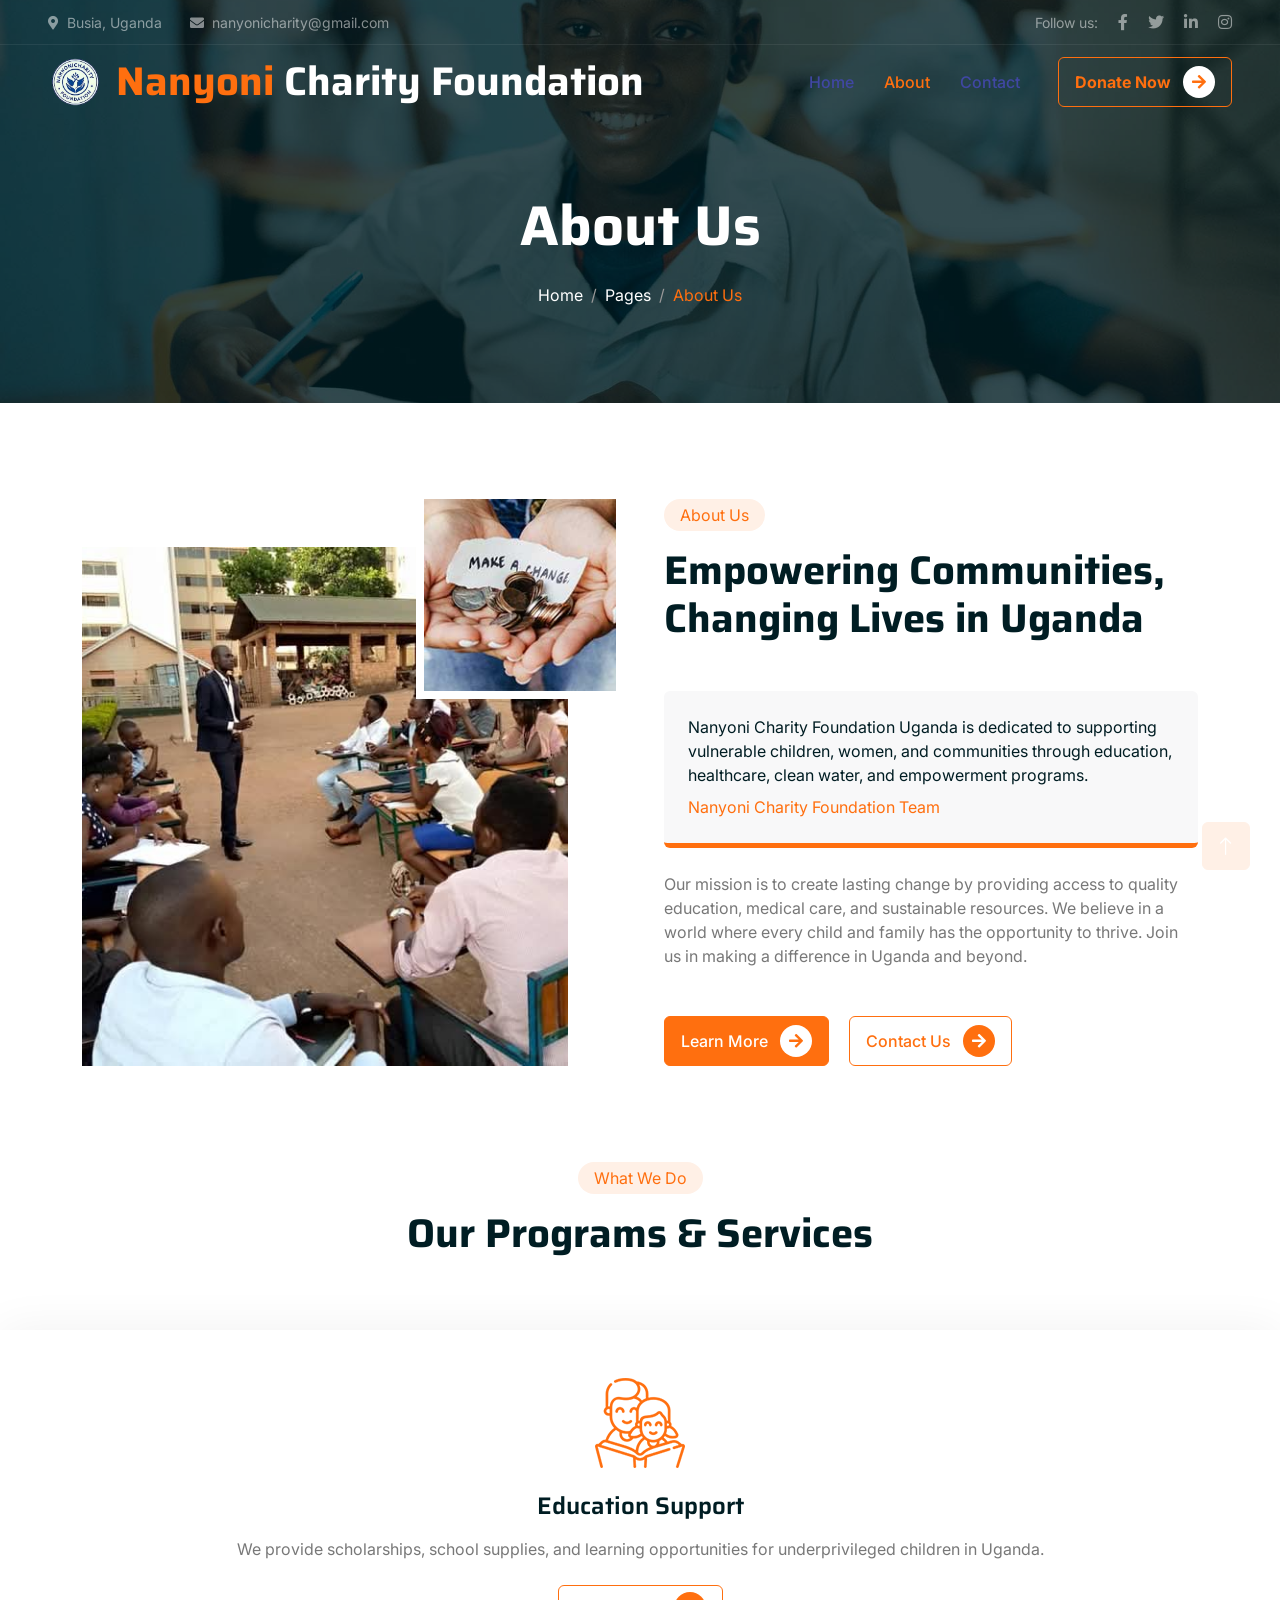
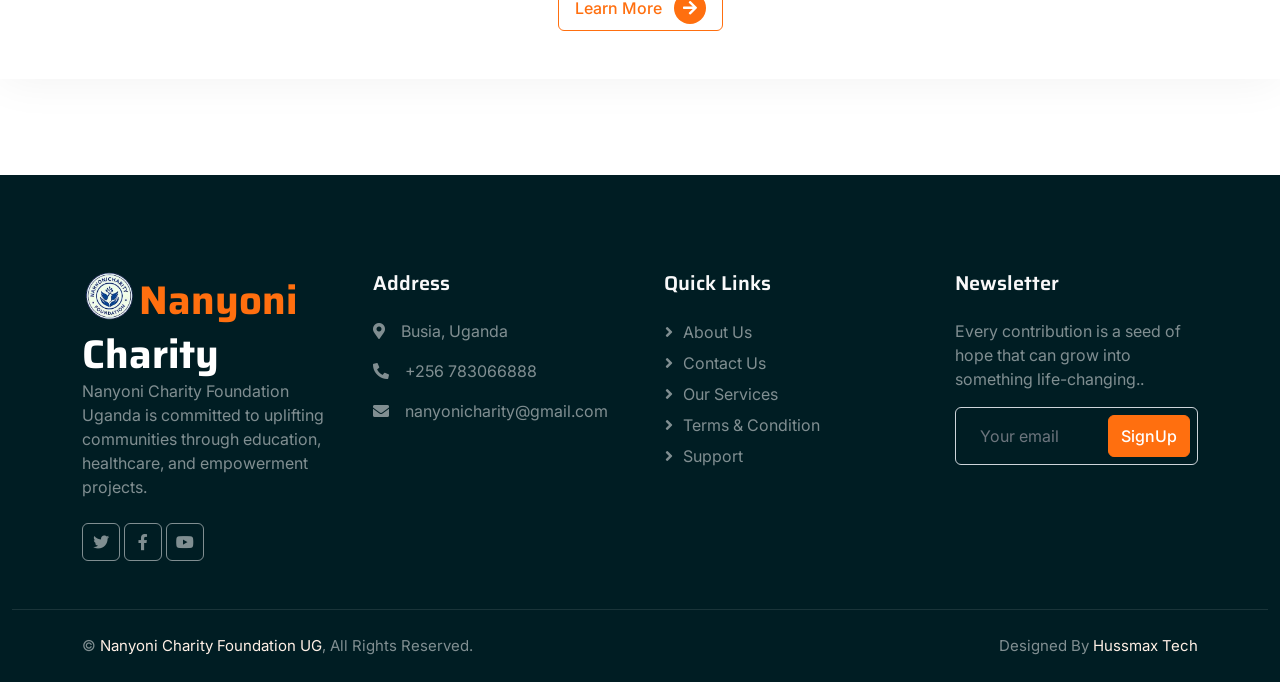
==== commit ca8379e0: "Add files via upload" ====
--- a/about.html
+++ b/about.html
@@ -73,11 +73,11 @@
                     <a href="contact.html" class="nav-item nav-link">Contact</a>
                 </div>
                 <div class="d-none d-lg-flex ms-2">
-                    <a class="btn btn-primary py-2 px-4 d-flex align-items-center fw-semibold shadow-sm" href="donate.html" style="border-radius: 30px; font-size: 1.1rem;">
-                        <span>Donate Now</span>
-                        <span class="d-inline-flex btn-sm-square bg-white text-primary rounded-circle ms-3" style="width: 32px; height: 32px; align-items: center; justify-content: center; display: flex;">
+                    <a href="payout.html" class="btn btn-outline-primary py-2 px-3" href="donate.html">
+                        <span class="fw-bold">Donate Now</span>
+                        <div class="d-inline-flex btn-sm-square bg-white text-primary rounded-circle ms-2">
                             <i class="fa fa-arrow-right"></i>
-                        </span>
+                        </div>
                     </a>
                 </div>
             </div>
@@ -202,95 +202,33 @@
                 </div>
                 <div class="col-lg-3 col-md-6">
                     <h5 class="text-light mb-4">Newsletter</h5>
-                    <p>Subscribe to get updates on our latest projects and events.</p>
+                    <p>Every contribution is a seed of hope that can grow into something life-changing..</p>
                     <div class="position-relative mx-auto" style="max-width: 400px;">
-                        <input class="form-control bg-transparent w-100 py-3 ps-4 pe-5" type="text" placeholder="Your email">
-                        <button type="button" class="btn btn-primary py-2 position-absolute top-0 end-0 mt-2 me-2" data-bs-toggle="modal" data-bs-target="#signupModal">Sign Up</button>
-
-                        <!-- Sign Up Modal -->
-                        <div class="modal fade" id="signupModal" tabindex="-1" aria-labelledby="signupModalLabel" aria-hidden="true">
-                          <div class="modal-dialog">
-                            <div class="modal-content">
-                              <div class="modal-header">
-                                <h5 class="modal-title" id="signupModalLabel">Sign Up</h5>
-                                <button type="button" class="btn-close" data-bs-dismiss="modal" aria-label="Close"></button>
-                              </div>
-                              <div class="modal-body">
-                                <form id="signupForm">
-                                  <div class="mb-3">
-                                    <label for="signupEmail" class="form-label">Email address</label>
-                                    <input type="email" class="form-control" id="signupEmail" required>
-                                  </div>
-                                  <div class="mb-3">
-                                    <label for="signupPassword" class="form-label">Password</label>
-                                    <input type="password" class="form-control" id="signupPassword" required>
-                                  </div>
-                                  <div class="mb-3">
-                                    <label for="signupConfirmPassword" class="form-label">Confirm Password</label>
-                                    <input type="password" class="form-control" id="signupConfirmPassword" required>
-                                  </div>
-                                  <button type="submit" class="btn btn-primary w-100">Sign Up</button>
-                                </form>
-                                <div class="text-center mt-3">
-                                  <span>Already have an account? <a href="#" data-bs-dismiss="modal" data-bs-toggle="modal" data-bs-target="#signinModal">Sign In</a></span>
-                                </div>
-                              </div>
-                            </div>
-                          </div>
-                        </div>
-
-                        <!-- Sign In Modal -->
-                        <div class="modal fade" id="signinModal" tabindex="-1" aria-labelledby="signinModalLabel" aria-hidden="true">
-                          <div class="modal-dialog">
-                            <div class="modal-content">
-                              <div class="modal-header">
-                                <h5 class="modal-title" id="signinModalLabel">Sign In</h5>
-                                <button type="button" class="btn-close" data-bs-dismiss="modal" aria-label="Close"></button>
-                              </div>
-                              <div class="modal-body">
-                                <form id="signinForm">
-                                  <div class="mb-3">
-                                    <label for="signinEmail" class="form-label">Email address</label>
-                                    <input type="email" class="form-control" id="signinEmail" required>
-                                  </div>
-                                  <div class="mb-3">
-                                    <label for="signinPassword" class="form-label">Password</label>
-                                    <div class="input-group">
-                                        <input type="password" class="form-control" id="signinPassword" placeholder="Enter your password" required>
-                                        <button class="btn btn-outline-secondary" type="button" id="toggleSigninPassword" tabindex="-1">
-                                            <i class="fa fa-eye" id="signinPasswordIcon"></i>
-                                        </button>
-                                    </div>
-                                    <script>
-                                    document.addEventListener('DOMContentLoaded', function() {
-                                        const toggleBtn = document.getElementById('toggleSigninPassword');
-                                        const passwordInput = document.getElementById('signinPassword');
-                                        const icon = document.getElementById('signinPasswordIcon');
-                                        if(toggleBtn && passwordInput && icon) {
-                                            toggleBtn.addEventListener('click', function() {
-                                                if (passwordInput.type === 'password') {
-                                                    passwordInput.type = 'text';
-                                                    icon.classList.remove('fa-eye');
-                                                    icon.classList.add('fa-eye-slash');
-                                                } else {
-                                                    passwordInput.type = 'password';
-                                                    icon.classList.remove('fa-eye-slash');
-                                                    icon.classList.add('fa-eye');
-                                                }
-                                            });
-                                        }
-                                    });
-                                    </script>
-                                  </div>
-                                  <button type="submit" class="btn btn-primary w-100">Sign In</button>
-                                </form>
-                                <div class="text-center mt-3">
-                                  <span>Don't have an account? <a href="#" data-bs-dismiss="modal" data-bs-toggle="modal" data-bs-target="#signupModal">Sign Up</a></span>
-                                </div>
-                              </div>
-                            </div>
-                          </div>
-                        </div>
+                    <input id="newsletterEmail" class="form-control bg-transparent w-100 py-3 ps-4 pe-5" type="email" placeholder="Your email" required>
+                    <button type="button" id="newsletterSignupBtn" class="btn btn-primary py-2 position-absolute top-0 end-0 mt-2 me-2">SignUp</button>
+                    <div id="newsletterEmailError" style="color:red; font-size:0.9em; display:none; margin-top:5px;">Please enter a valid email.</div>
+                    <script>
+                        document.getElementById('newsletterSignupBtn').addEventListener('click', function() {
+                            var emailInput = document.getElementById('newsletterEmail');
+                            var emailError = document.getElementById('newsletterEmailError');
+                            var email = emailInput.value.trim();
+                            var valid = /^[^\s@]+@[^\s@]+\.[^\s@]+$/.test(email);
+                            if (!email || !valid) {
+                                emailError.style.display = 'block';
+                                emailInput.focus();
+                            } else {
+                                emailError.style.display = 'none';
+                                // Open Gmail compose with recipient, subject, and body
+                                var gmailUrl = 'https://mail.google.com/mail/?view=cm&fs=1&to=nanyonicharity@gmail.com&su=Volunteer&body=I would like to volunteer with Nanyoni Charity Foundation Uganda. My email: ' + encodeURIComponent(email);
+                                window.open(gmailUrl, '_blank');
+                            }
+                        });
+                        document.getElementById('newsletterEmail').addEventListener('input', function() {
+                            document.getElementById('newsletterEmailError').style.display = 'none';
+                        });
+                    </script>
+                    <!-- Removed duplicate script for newsletter signup -->
+                    </script>
                     </div>
                 </div>
             </div>
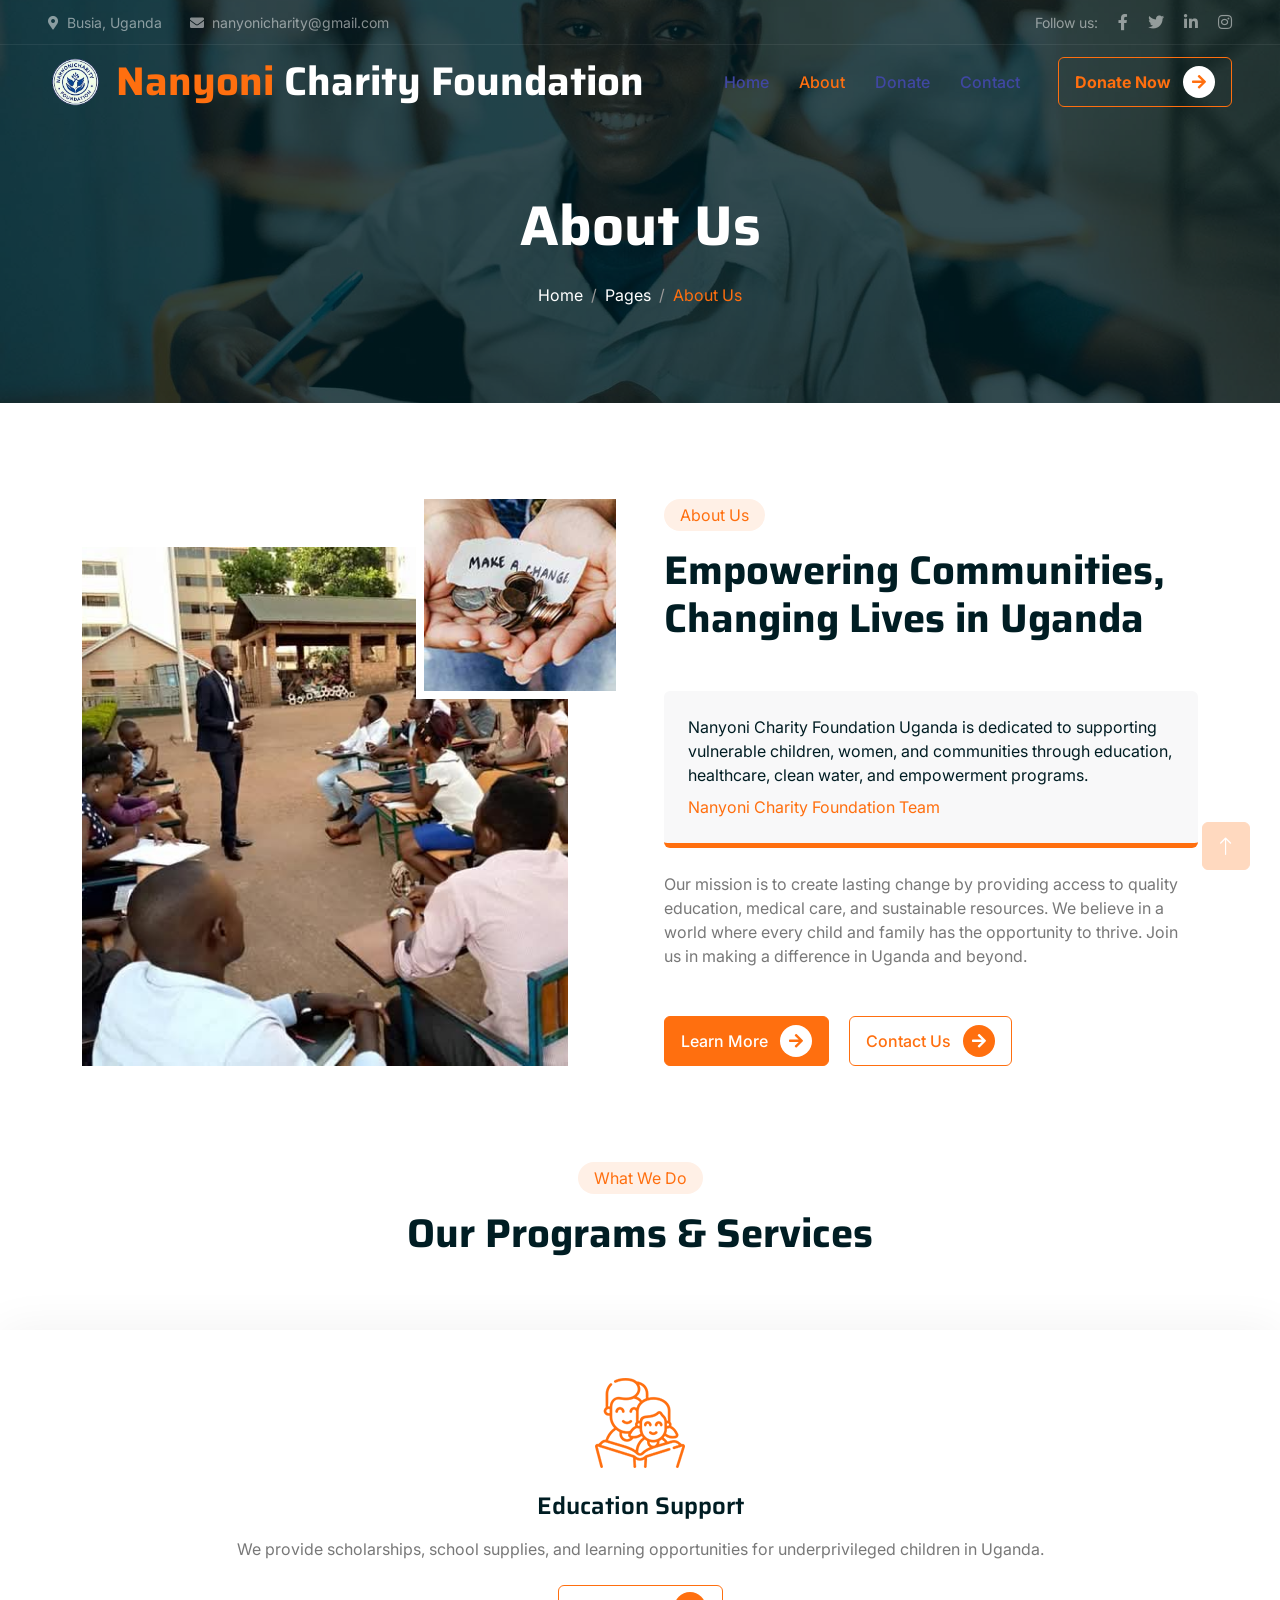
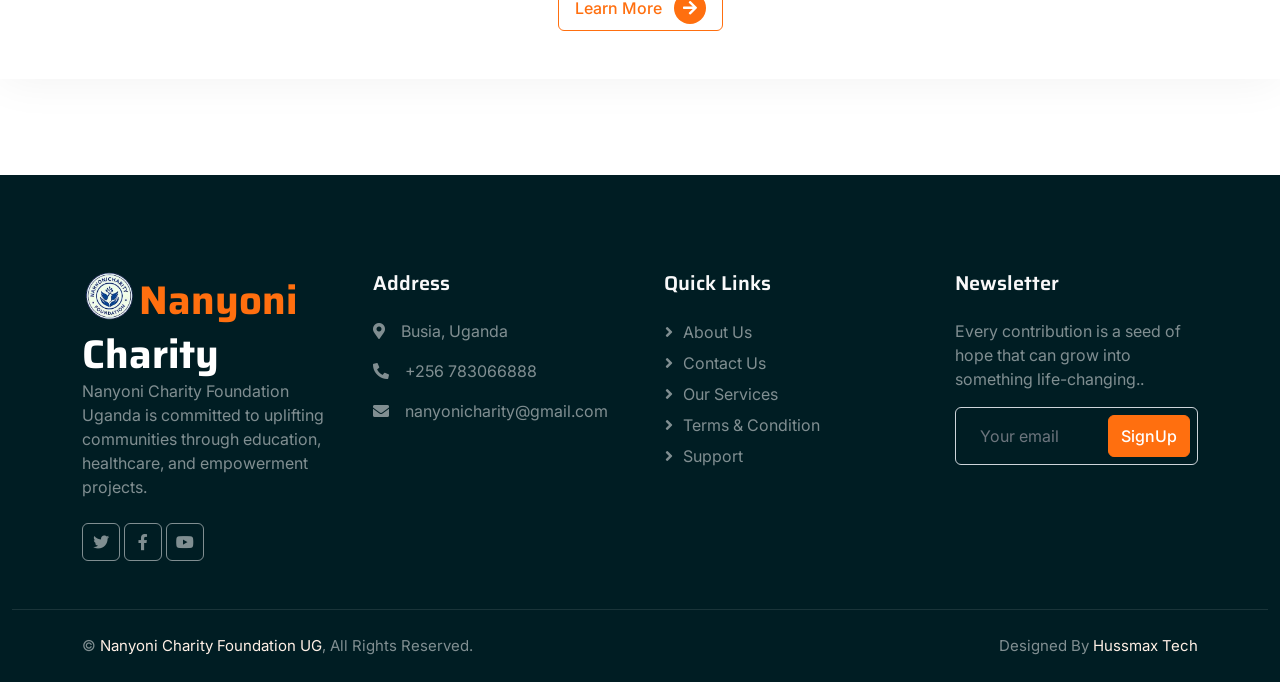
==== commit 6ad3ed54: "Update about.html" ====
--- a/about.html
+++ b/about.html
@@ -67,6 +67,7 @@
                 <div class="navbar-nav ms-auto p-4 p-lg-0">
                     <a href="index.html" class="nav-item nav-link">Home</a>
                     <a href="about.html" class="nav-item nav-link active">About</a>
+                    <a href="payout.html" class="nav-item nav-link">Donate</a>
                     <div class="nav-item dropdown">
                         
                     </div>
@@ -266,4 +267,5 @@
     <script src="js/main.js"></script>
 </body>
 
-</html>+
+</html>
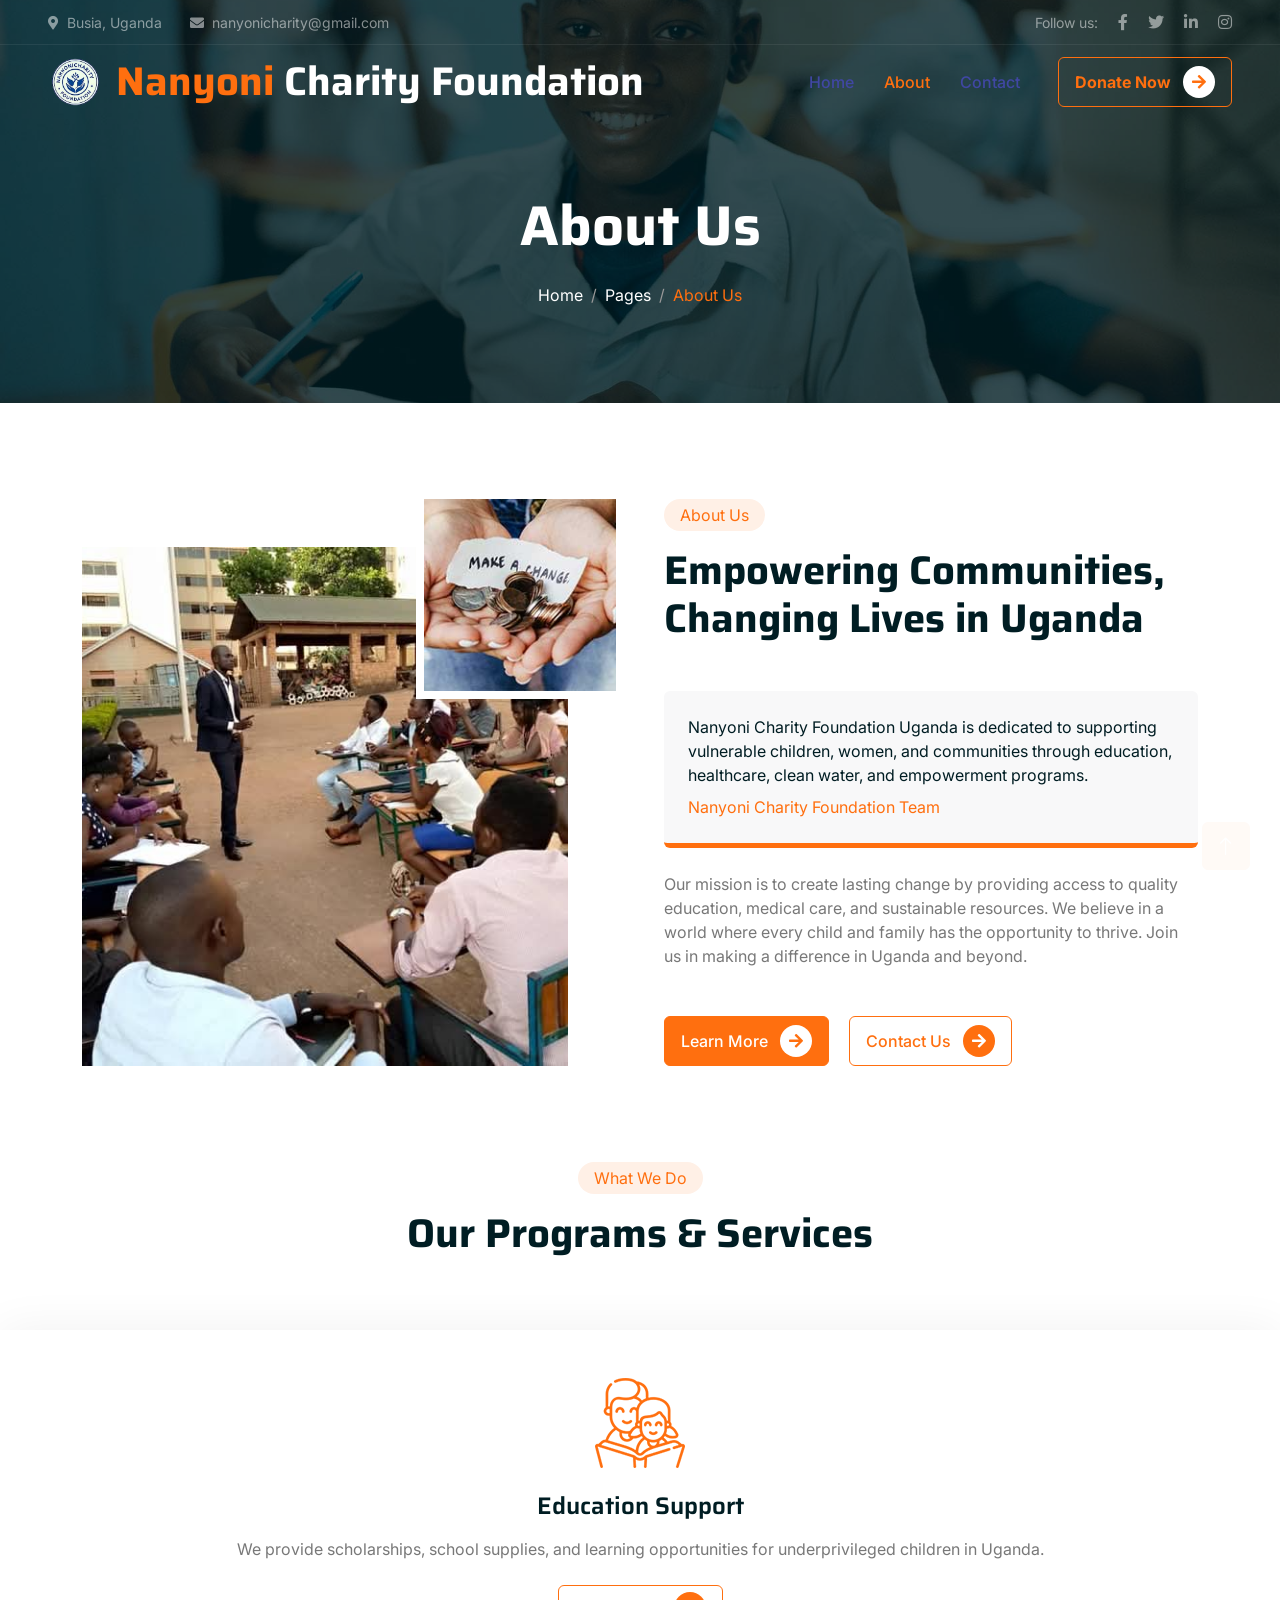
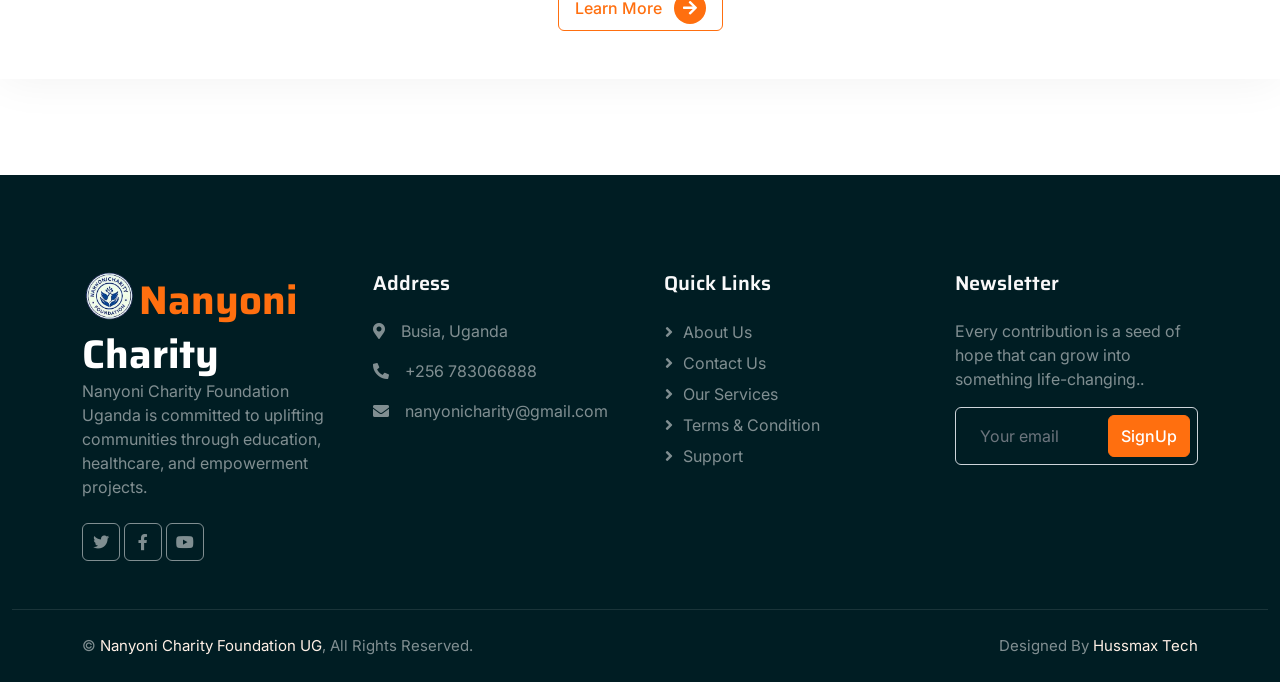
==== commit 3774e1d9: "Add files via upload" ====
--- a/about.html
+++ b/about.html
@@ -8,8 +8,9 @@
     <meta content="Nanyoni Charity Foundation Uganda" name="keywords">
     <meta content="Learn more about Nanyoni Charity Foundation Uganda, our mission, team, and services." name="description">
 
-    <!-- Favicon -->
-    <link href="img/favicon.ico" rel="icon">
+    <!-- Favicon (use site logo) -->
+    <link rel="icon" href="img/Logo 1.png" type="image/png" sizes="48x48">
+    <link rel="shortcut icon" href="img/Logo 1.png" type="image/png">
 
     <!-- Google Web Fonts -->
     <link rel="preconnect" href="https://fonts.googleapis.com">
@@ -67,7 +68,6 @@
                 <div class="navbar-nav ms-auto p-4 p-lg-0">
                     <a href="index.html" class="nav-item nav-link">Home</a>
                     <a href="about.html" class="nav-item nav-link active">About</a>
-                    <a href="payout.html" class="nav-item nav-link">Donate</a>
                     <div class="nav-item dropdown">
                         
                     </div>
@@ -267,5 +267,4 @@
     <script src="js/main.js"></script>
 </body>
 
-
-</html>
+</html>
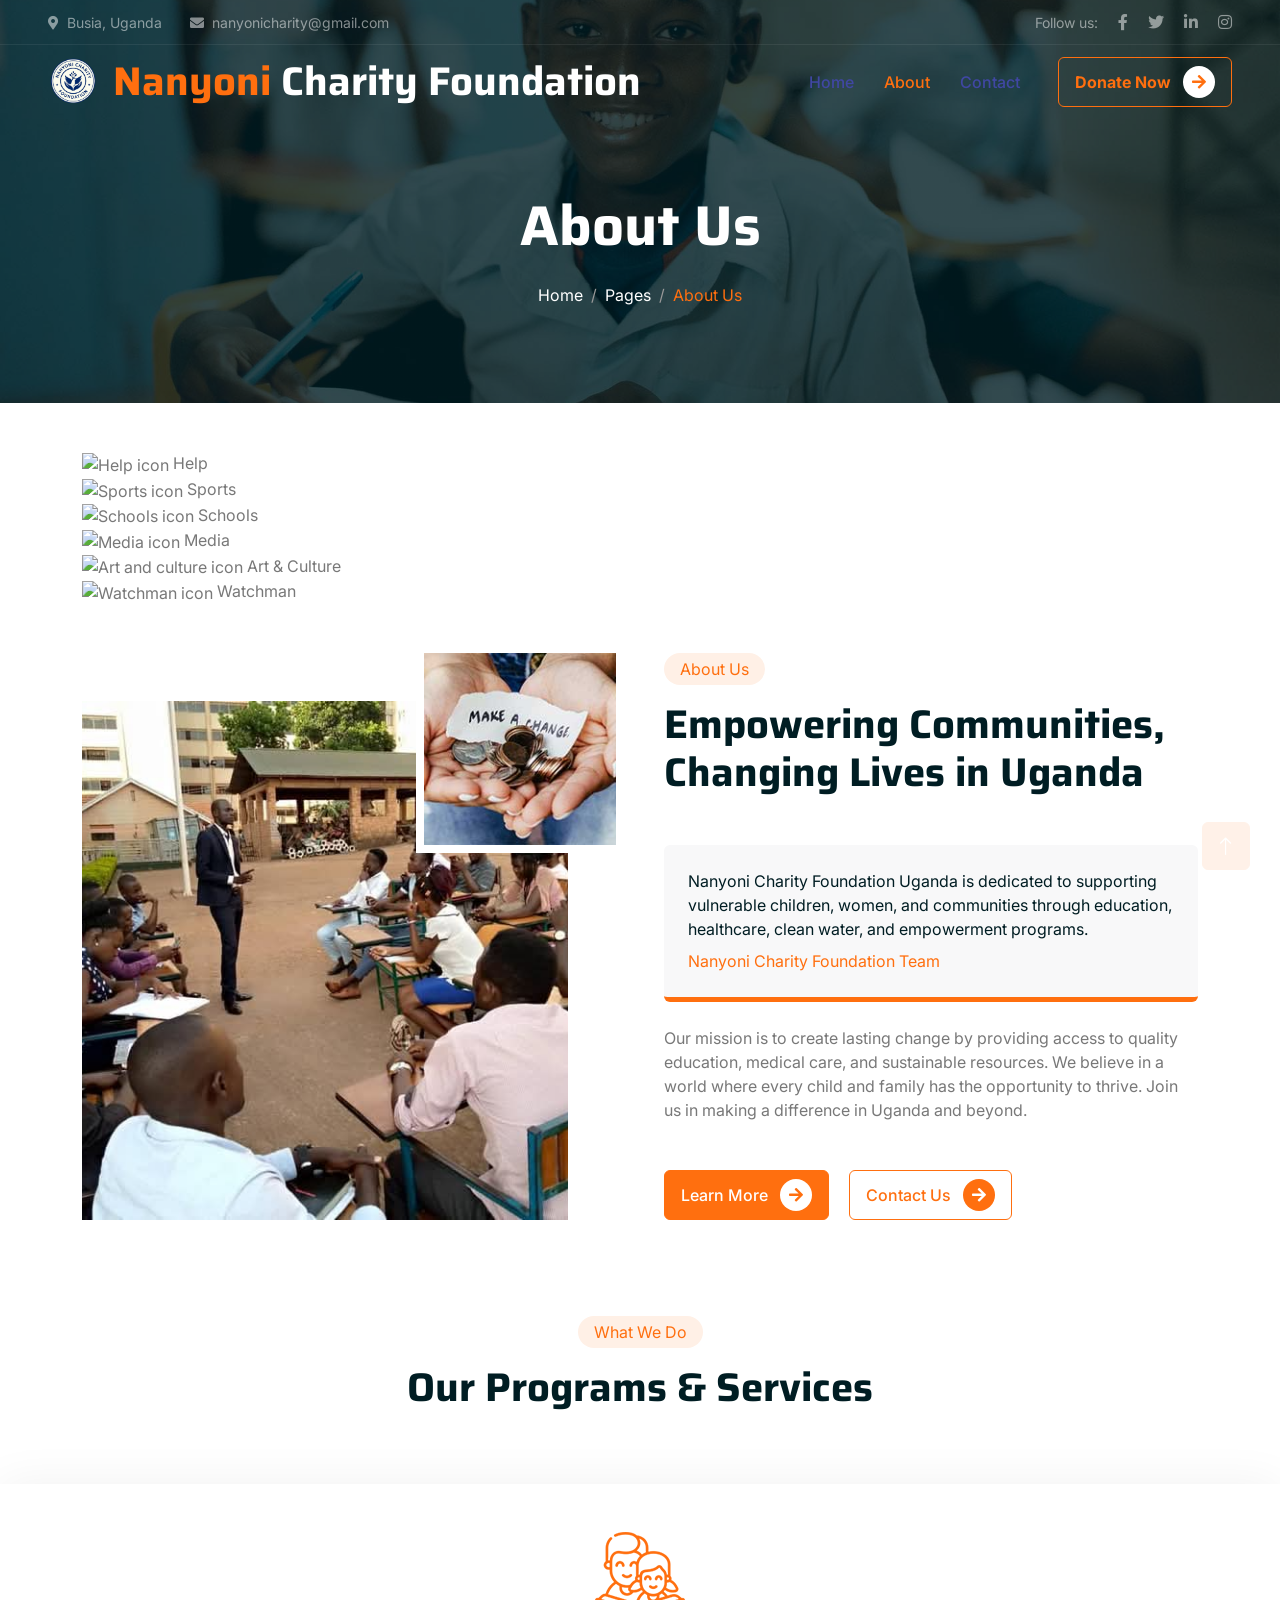
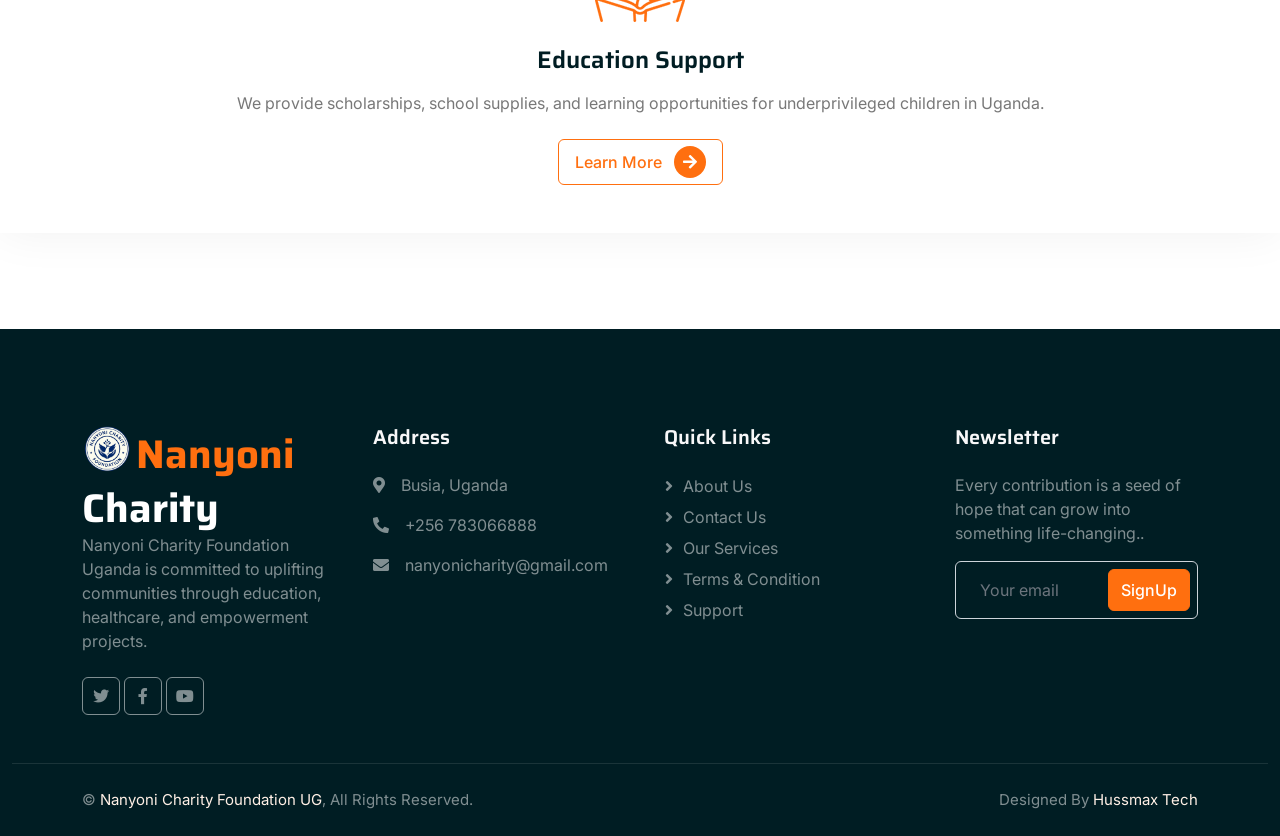
==== commit fe0871f2: "Add files via upload" ====
--- a/about.html
+++ b/about.html
@@ -5,8 +5,17 @@
     <meta charset="utf-8">
     <title>Nanyoni Charity Foundation UG - About Us</title>
     <meta content="width=device-width, initial-scale=1.0" name="viewport">
-    <meta content="Nanyoni Charity Foundation Uganda" name="keywords">
-    <meta content="Learn more about Nanyoni Charity Foundation Uganda, our mission, team, and services." name="description">
+    <meta content="Nanyoni Charity Foundation Uganda, charity Uganda, about us, community programs, education support" name="keywords">
+    <meta content="About Nanyoni Charity Foundation Uganda: our mission, programs, community outreach, and how we support children, women, and families in Busia." name="description">
+    <link rel="canonical" href="https://nanyonicharityfoundation.co.ug/about.html">
+    <meta property="og:title" content="Nanyoni Charity Foundation UG - About Us">
+    <meta property="og:description" content="About Nanyoni Charity Foundation Uganda: our mission, programs, and community impact in Busia and beyond.">
+    <meta property="og:image" content="https://nanyonicharityfoundation.co.ug/img/Logo%201.png">
+    <meta property="og:url" content="https://nanyonicharityfoundation.co.ug/about.html">
+    <meta property="og:type" content="website">
+    <meta name="twitter:card" content="summary_large_image">
+    <meta name="twitter:title" content="Nanyoni Charity Foundation UG - About Us">
+    <meta name="twitter:description" content="About Nanyoni Charity Foundation Uganda: our mission, programs, and community impact in Busia and beyond.">
 
     <!-- Favicon (use site logo) -->
     <link rel="icon" href="img/Logo 1.png" type="image/png" sizes="48x48">
@@ -102,6 +111,36 @@
     </div>
     <!-- Page Header End -->
 
+    <div class="program-icons-wrapper">
+        <div class="container">
+            <div class="program-icons-row">
+                <div class="program-icon-card">
+                    <img src="img/help.png" alt="Help icon">
+                    <span>Help</span>
+                </div>
+                <div class="program-icon-card">
+                    <img src="img/sports.png" alt="Sports icon">
+                    <span>Sports</span>
+                </div>
+                <div class="program-icon-card">
+                    <img src="img/schls.png" alt="Schools icon">
+                    <span>Schools</span>
+                </div>
+                <div class="program-icon-card">
+                    <img src="img/media.png" alt="Media icon">
+                    <span>Media</span>
+                </div>
+                <div class="program-icon-card">
+                    <img src="img/artand culture.png" alt="Art and culture icon">
+                    <span>Art & Culture</span>
+                </div>
+                <div class="program-icon-card">
+                    <img src="img/watch man.png" alt="Watchman icon">
+                    <span>Watchman</span>
+                </div>
+            </div>
+        </div>
+    </div>
 
     <!-- About Start -->
     <div class="container-xxl py-5">
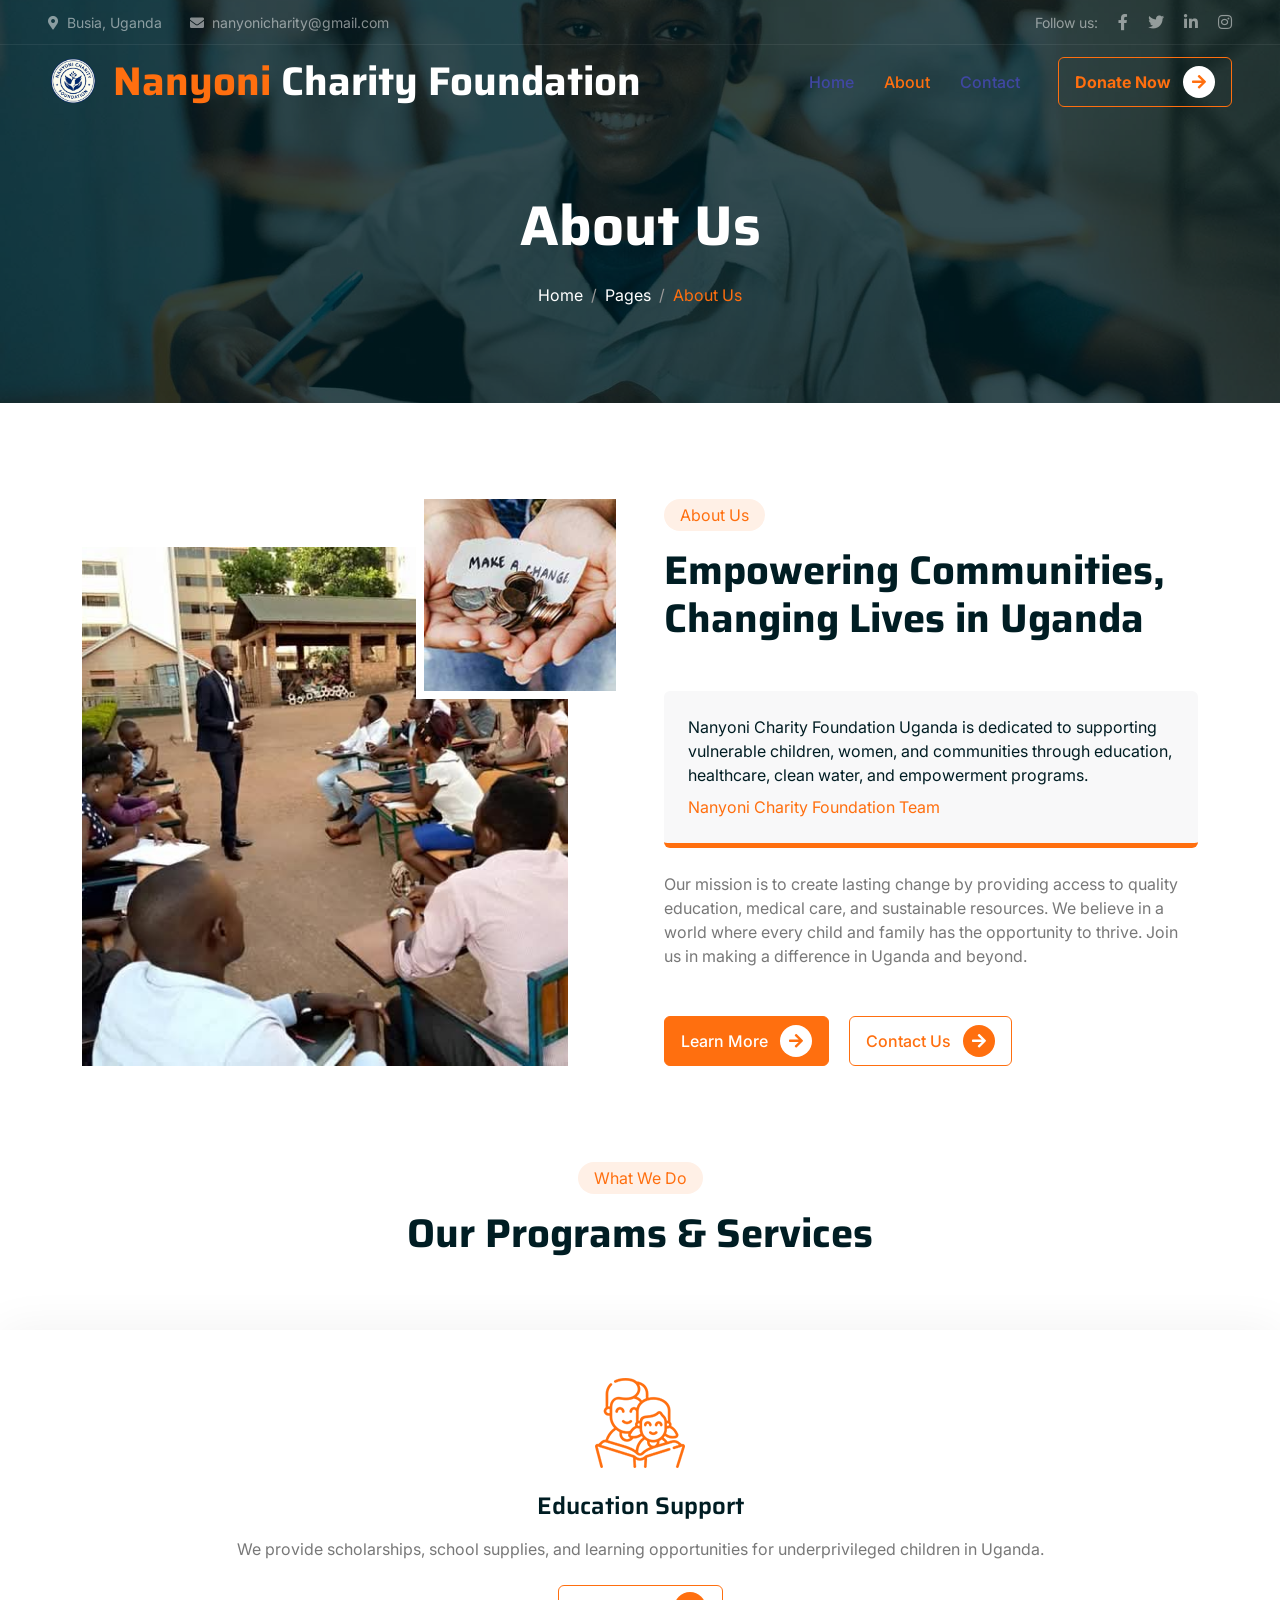
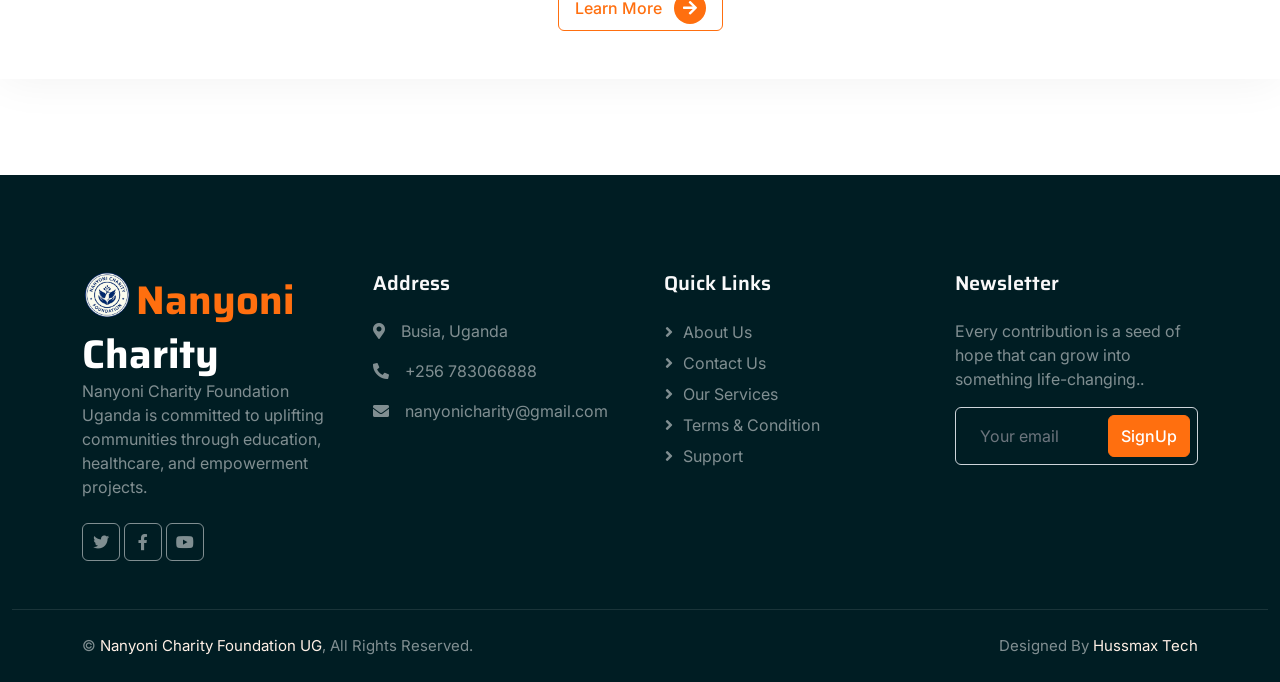
==== commit 35d55b12: "Update about.html" ====
--- a/about.html
+++ b/about.html
@@ -111,36 +111,7 @@
     </div>
     <!-- Page Header End -->
 
-    <div class="program-icons-wrapper">
-        <div class="container">
-            <div class="program-icons-row">
-                <div class="program-icon-card">
-                    <img src="img/help.png" alt="Help icon">
-                    <span>Help</span>
-                </div>
-                <div class="program-icon-card">
-                    <img src="img/sports.png" alt="Sports icon">
-                    <span>Sports</span>
-                </div>
-                <div class="program-icon-card">
-                    <img src="img/schls.png" alt="Schools icon">
-                    <span>Schools</span>
-                </div>
-                <div class="program-icon-card">
-                    <img src="img/media.png" alt="Media icon">
-                    <span>Media</span>
-                </div>
-                <div class="program-icon-card">
-                    <img src="img/artand culture.png" alt="Art and culture icon">
-                    <span>Art & Culture</span>
-                </div>
-                <div class="program-icon-card">
-                    <img src="img/watch man.png" alt="Watchman icon">
-                    <span>Watchman</span>
-                </div>
-            </div>
-        </div>
-    </div>
+    
 
     <!-- About Start -->
     <div class="container-xxl py-5">
@@ -306,4 +277,4 @@
     <script src="js/main.js"></script>
 </body>
 
-</html>+</html>
--- a/css/style.css
+++ b/css/style.css
@@ -186,6 +186,173 @@
     }
 }
 
+.program-icons-wrapper {
+    background: rgba(255, 255, 255, 0.95);
+    border-top: 1px solid rgba(0, 29, 35, 0.08);
+    border-bottom: 1px solid rgba(0, 29, 35, 0.08);
+    padding: 16px 0;
+    box-shadow: 0 6px 20px rgba(0, 29, 35, 0.06);
+}
+
+.program-icons-row {
+    display: grid;
+    grid-template-columns: repeat(6, minmax(0, 1fr));
+    gap: 12px;
+    align-items: center;
+    justify-items: center;
+}
+
+.program-icon-card {
+    width: 100%;
+    max-width: 120px;
+    display: flex;
+    flex-direction: column;
+    align-items: center;
+    justify-content: center;
+    gap: 6px;
+    padding: 10px 6px;
+    background: #ffffff;
+    border: 1px solid rgba(0, 29, 35, 0.08);
+    border-radius: 12px;
+    box-shadow: 0 4px 10px rgba(0, 29, 35, 0.05);
+}
+
+.program-icon-card img {
+    width: 100%;
+    max-width: 70px;
+    height: auto;
+    object-fit: contain;
+}
+
+.program-icon-card span {
+    font-size: 0.8rem;
+    font-weight: 600;
+    color: var(--dark);
+    text-align: center;
+    line-height: 1.2;
+}
+
+@media (max-width: 992px) {
+    .program-icons-row {
+        grid-template-columns: repeat(3, minmax(0, 1fr));
+    }
+}
+
+@media (max-width: 576px) {
+    .program-icons-wrapper {
+        padding: 12px 0;
+    }
+
+    .program-icons-row {
+        display: flex;
+        flex-wrap: nowrap;
+        justify-content: flex-start;
+        overflow-x: auto;
+        gap: 8px;
+        padding-bottom: 4px;
+        -webkit-overflow-scrolling: touch;
+    }
+
+    .program-icon-card {
+        min-width: 72px;
+        max-width: 80px;
+        flex: 0 0 auto;
+        padding: 8px 4px;
+    }
+
+    .program-icon-card img {
+        max-width: 54px;
+    }
+
+    .program-icon-card span {
+        font-size: 0.72rem;
+    }
+}
+
+.home-hero-icons {
+    width: 100%;
+    overflow: hidden;
+    margin-top: 1rem;
+}
+
+.home-hero-icons-track {
+    display: flex;
+    width: max-content;
+    gap: 12px;
+    animation: homeHeroIconsScroll 16s linear infinite;
+    align-items: center;
+}
+
+.home-hero-icons-track img {
+    width: 68px;
+    height: 68px;
+    object-fit: contain;
+    flex-shrink: 0;
+}
+
+@keyframes homeHeroIconsScroll {
+    from {
+        transform: translateX(0);
+    }
+    to {
+        transform: translateX(-50%);
+    }
+}
+
+@media (max-width: 576px) {
+    .carousel-caption {
+        padding: 1rem 0.75rem 1.25rem;
+        align-items: center;
+        justify-content: center;
+        overflow: visible;
+    }
+
+    .carousel-caption .container {
+        padding-top: 0.25rem;
+        padding-bottom: 0.25rem;
+    }
+
+    .carousel-caption .col-lg-7 {
+        max-width: 100%;
+        padding-top: 0.5rem !important;
+    }
+
+    .carousel-caption .display-4 {
+        font-size: 1.45rem;
+        line-height: 1.2;
+        margin-bottom: 0.4rem !important;
+    }
+
+    .carousel-caption .fs-5 {
+        font-size: 0.9rem !important;
+        margin-bottom: 0.6rem !important;
+    }
+
+    .carousel-caption .btn {
+        margin-bottom: 0.25rem;
+    }
+
+    .home-hero-icons {
+        margin-top: 0.45rem;
+        padding: 0;
+    }
+
+    .home-hero-icons-track {
+        display: flex;
+        width: auto;
+        justify-content: center;
+        flex-wrap: wrap;
+        gap: 6px;
+        animation: none;
+        padding-bottom: 0;
+    }
+
+    .home-hero-icons-track img {
+        width: 28px;
+        height: 28px;
+    }
+}
+
 .page-header {
     padding-top: 12rem;
     padding-bottom: 6rem;
